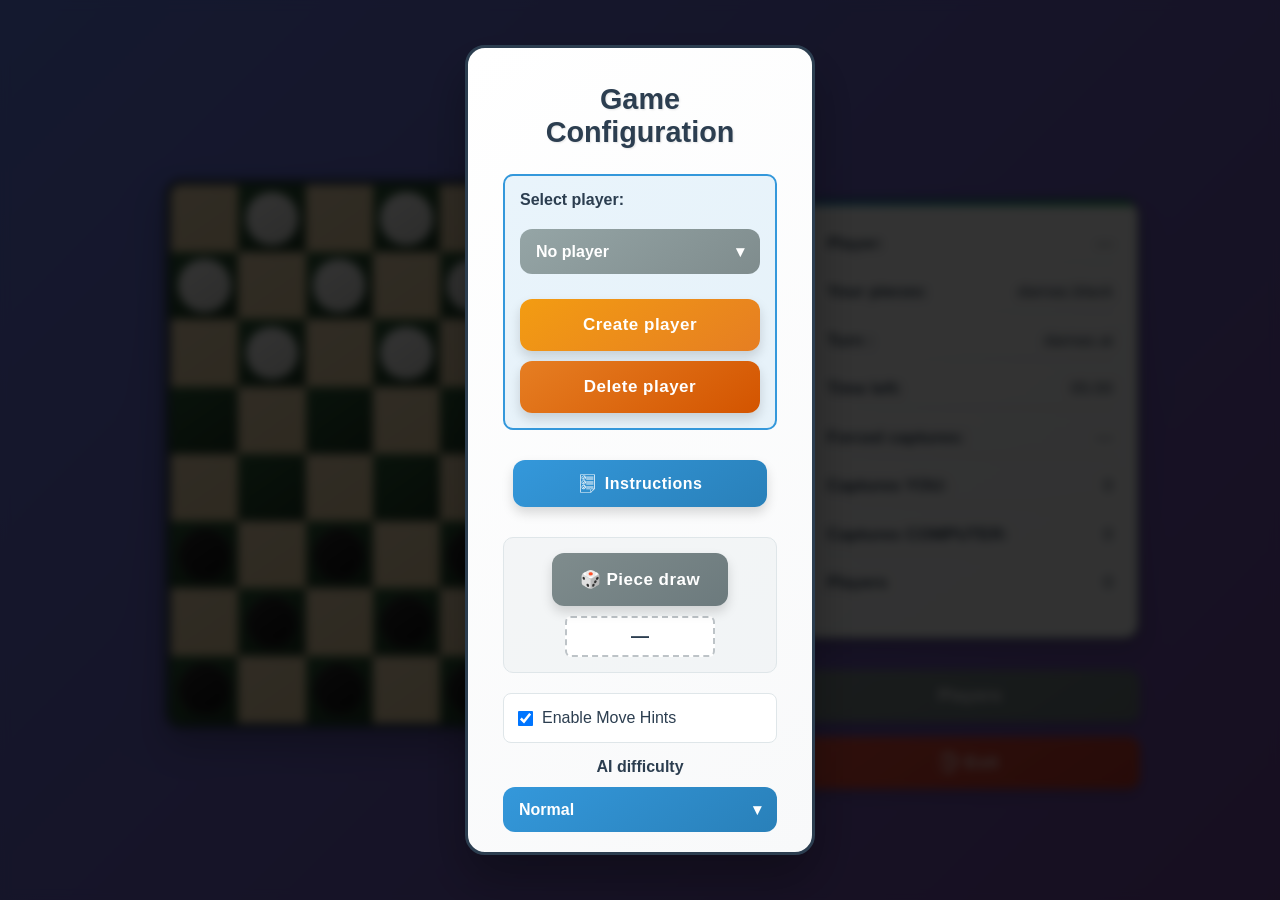
==== juegos/damas/index.html @ 53d363b2 "acabado jugadores en damas" ====
<!doctype html>
<html lang="es">
  <head>
    <meta charset="utf-8" />
    <meta
      name="viewport"
      content="width=device-width, initial-scale=1.0, user-scalable=no"
    />
    <meta
      http-equiv="Content-Security-Policy"
      content="
        default-src 'self';
        script-src 'self';
        style-src 'self' 'unsafe-inline';
        img-src 'self' data:;
        media-src 'self';
      "
    />
    <title>Juego de damas</title>
    <link rel="stylesheet" href="../../assets/css/app.css?v=20251111" />
    <link rel="stylesheet" href="damas.css?v=20251111" />

    <script
      src="../../assets/js/i18n.js"
      data-i18n-path="../../assets/i18n/"
    ></script>
  </head>
  <body class="body-damas">
    <h1 class="titulo-damas" data-i18n="damas.title"></h1>

    <!-- Modal configuración inicial -->
    <div id="modal-config-damas" class="modal-fin-damas" style="display: flex">
      <div class="modal-contenido modal-configuracion">
        <h2 data-i18n="damas.config.title"></h2>

        <div class="config-bloque config-jugadores">
          <label for="selector-jugadores" data-i18n="damas.config.selectPlayer"
            >Seleccionar jugador:</label
          >

          <!-- Selector personalizado de jugadores -->
          <div class="custom-select" id="selector-jugadores-container">
            <div
              class="select-selected"
              id="jugador-selected"
              data-i18n="damas.config.noPlayer"
            >
              Sin jugador
            </div>
            <div class="select-items select-hide" id="jugador-options"></div>
          </div>

          <!-- Botones de gestión de jugadores  -->
          <div class="botones-jugadores-vertical">
            <button
              class="boton-damas boton-crear-jugador"
              id="btn-crear-jugador"
              data-i18n="damas.config.createPlayer"
            >
              Crear jugador
            </button>
            <button
              class="boton-damas boton-borrar-jugador"
              id="btn-borrar-jugador"
              data-i18n="damas.config.deletePlayer"
            >
              Borrar jugador
            </button>
          </div>
        </div>
        <!-- Boton instrucciones -->
        <div class="config-bloque config-instrucciones">
          <button
            class="boton-damas boton-instrucciones-modal"
            id="boton-instrucciones-modal"
            data-i18n="damas.instructions"
          >
            Instrucciones
          </button>
        </div>

        <!-- Sorteo -->
        <div class="config-bloque">
          <button
            class="boton-damas"
            id="boton-sortear-colores"
            data-i18n="damas.config.shuffleColors"
          ></button>

          <!-- Espacio reservado para el resultado -->
          <div id="resultado-sorteo" class="resultado-sorteo">—</div>
        </div>

        <!-- Checkbox sugerencias -->
        <div class="config-bloque checkbox-bloque">
          <label>
            <input type="checkbox" id="check-sugerencias" checked />
            <span data-i18n="damas.config.enableHints"></span>
          </label>
        </div>
        <div class="config-item">
          <label for="nivel-ia" data-i18n="damas.config.aiLevel"></label>

          <div class="custom-select" id="nivel-ia-container">
            <div class="select-selected" id="nivel-ia-selected"></div>
            <div class="select-items select-hide" id="nivel-ia-options"></div>

            <select id="nivel-ia" style="display: none">
              <option value="normal" data-i18n="damas.config.aiNormal">
                Normal
              </option>
              <option value="dificil" data-i18n="damas.config.aiHard">
                Difícil
              </option>
            </select>
          </div>
        </div>

        <!-- Botones finales -->
        <div class="botones-modal">
          <button
            id="boton-jugar-config"
            data-i18n="damas.config.play"
          ></button>
          <button
            id="boton-salir-config"
            data-i18n="damas.config.exit"
          ></button>
        </div>
      </div>
    </div>
    <div id="modal-aviso-damas" class="modal-fin-damas" style="display: none">
      <div class="modal-contenido">
        <h3 id="modal-aviso-texto" data-i18n="damas.warning.title"></h3>
        <button
          class="boton-damas"
          id="boton-cerrar-aviso"
          data-i18n="common.accept"
        ></button>
      </div>
    </div>

    <div class="contenedor-juego-damas">
      <div id="juego-damas-contenedor">
        <div id="tablero-damas"></div>
      </div>

      <div class="panel-y-botones">
        <div class="info-panel-damas">
          <div>
            <b data-i18n="damas.jugadores2">Jugador:</b>
            <span id="jugador-actual-info">—</span>
          </div>
          <div>
            <b data-i18n="damas.yourPieces">Les teves peces:</b>
            <span id="color-humano-info">—</span>
          </div>

          <div>
            <b data-i18n="damas.yourSide">Torn:</b>
            <span id="turno-info">—</span>
          </div>
          <div>
            <b data-i18n="damas.timeLeft">Tiempo restante:</b>
            <span id="tiempo-restante-info">05:00</span>
          </div>

          <div>
            <b data-i18n="damas.forcedCaptures">Captures obligatòries:</b>
            <span id="captura-obligatoria-info">—</span>
          </div>

          <div>
            <b data-i18n="damas.yourCaptures">Les teves captures:</b>
            <span id="capturas-humano-info">0</span>
          </div>

          <div>
            <b data-i18n="damas.aiCaptures">Captures MÀQUINA:</b>
            <span id="capturas-ia-info">0</span>
          </div>
          <div>
            <b data-i18n="damas.jugadores">Jugador:</b>
            <span id="">0</span>
          </div>
        </div>

        <div class="contenedor-botones-damas">
          <button
            class="boton-damas"
            id="btn-jugadores"
            data-i18n="damas.jugadores"
          >
            jugadores
          </button>

          <button id="salirDamas" class="boton-damas" data-i18n="damas.exit">
            Reiniciar
          </button>
        </div>
      </div>
    </div>
    <!-- Modal de fin de partida -->
    <div id="modal-fin-damas" class="modal-fin-damas">
      <div class="modal-contenido">
        <div id="icono-resultado" class="icono-resultado"></div>
        <h2 id="mensaje-resultado"></h2>
        <div class="botones-modal">
          <button
            class="boton-damas"
            id="boton-reiniciar-modal"
            data-i18n="common.playAgain"
          >
            Volver a jugar
          </button>

          <button class="boton-damas" id="btn-salir-fin" data-i18n="damas.exit">
            Salir
          </button>
        </div>
      </div>
    </div>

    <!-- Modal de confirmación de salida -->
    <div id="modal-confirm-exit" class="modal-fin-damas" style="display: none">
      <div class="modal-contenido modal-confirmacion">
        <h2 data-i18n="common.confirmExit">¿Seguro que quieres salir?</h2>
        <div class="botones-modal">
          <button
            id="btn-confirm-yes"
            class="boton-damas"
            data-i18n="common.confirmYes"
          >
            Sí
          </button>
          <button
            id="btn-confirm-no"
            class="boton-damas"
            data-i18n="common.confirmNo"
          >
            No
          </button>
        </div>
      </div>
    </div>

    <div
      id="modal-instrucciones-damas"
      class="modal-fin-damas"
      style="display: none"
    >
      <div class="modal-contenido modal-instrucciones">
        <h2 data-i18n="damas.howToPlay">Cómo jugar a las damas</h2>

        <p
          class="texto-instrucciones-damas"
          data-i18n="damas.instructionsText"
        ></p>

        <div class="botones-modal">
          <button
            class="boton-damas"
            id="boton-cerrar-instrucciones"
            data-i18n="damas.exit"
          >
            Salir
          </button>
        </div>
      </div>
    </div>
    <script src="damas.js"></script>
  </body>
</html>
---- assets/css/app.css ----
/* -----Index.html----- */

/* Reset mejorado */
*,
*::before,
*::after {
  box-sizing: border-box;
  margin: 0;
  padding: 0;
}

/* Fuentes */
@font-face {
  font-family: "ChalkRegular";
  src: url("./fonts/Chalk-Regular.ttf") format("truetype");
  font-weight: normal;
  font-style: normal;
  font-display: swap;
}

body,
button,
input,
select,
textarea,
h1,
h2,
p,
a,
label,
summary {
  font-family:
    "ChalkRegular",
    -apple-system,
    BlinkMacSystemFont,
    "Segoe UI",
    Roboto,
    Oxygen,
    Ubuntu,
    Cantarell,
    sans-serif;
  -webkit-font-smoothing: antialiased;
  -moz-osx-font-smoothing: grayscale;
}

/* Ocultar scrollbar visualmente */
body {
  scrollbar-width: none; /* Firefox */
}

body::-webkit-scrollbar {
  display: none; /* Chrome, Safari */
}

/* Variables CSS */
:root {
  --footer-visible-height: 70px;
  --color-primary: #f5f5f0;
  --color-secondary: #2c3e50;
  --color-accent: #3498db;
  --color-hover: #2980b9;
  --color-text: #333333;
  --color-light: #ffffff;
  --color-action: #ffffffa4;
  --color-dark: #1a1a1a;
  --color-success: #27ae60;
  --shadow-sm: 0 2px 8px rgba(0, 0, 0, 0.1);
  --shadow-md: 0 4px 16px rgba(0, 0, 0, 0.15);
  --shadow-lg: 0 8px 30px rgba(0, 0, 0, 0.2);
  --radius-sm: 8px;
  --radius-md: 12px;
  --radius-lg: 16px;
  --radius-xl: 24px;
  --transition-fast: 200ms ease;
  --transition-normal: 300ms ease;
  --transition-slow: 500ms ease;
}

/* Estilo general del menu */
#body-index {
  min-height: 100vh;
  background-image: url("../img/imagenes/fondoIndice.jpg");
  background-size: cover;
  background-position: center;
  background-repeat: no-repeat;
  background-attachment: fixed;
  overflow: hidden;
  display: flex;
  flex-direction: column;
  align-items: center;
  padding: 20px;
  position: relative;
  padding-bottom: 70px;
  -webkit-user-select: none;
  -moz-user-select: none;
  -ms-user-select: none;
  user-select: none;
}

#body-index::before {
  content: "";
  position: fixed;
  top: 0;
  left: 0;
  right: 0;
  bottom: 0;
  background: rgba(255, 255, 255, 0.15);
  backdrop-filter: blur(3px);
  -webkit-backdrop-filter: blur(3px);
  z-index: -1;
  animation: fog-pulse 8s ease-in-out infinite;
}

@keyframes fog-pulse {
  0%,
  100% {
    backdrop-filter: blur(2px);
    -webkit-backdrop-filter: blur(2px);
    background: rgba(255, 255, 255, 0.12);
  }
  50% {
    backdrop-filter: blur(4px);
    -webkit-backdrop-filter: blur(4px);
    background: rgba(255, 255, 255, 0.18);
  }
}

/* Contenedor del título */
#titulo-container {
  background-color: var(--color-primary);
  color: var(--color-text);
  border-radius: var(--radius-xl);
  padding: clamp(20px, 4vw, 30px) clamp(30px, 6vw, 50px);
  margin-top: clamp(20px, 6vh, 20px);
  box-shadow: var(--shadow-lg);
  border: 3px solid var(--color-accent);
  position: relative;
  overflow: hidden;
  max-width: 90%;
}

#titulo-container::after {
  content: "";
  position: absolute;
  top: 0;
  left: 0;
  right: 0;
  height: 4px;
  background: linear-gradient(90deg, var(--color-accent), var(--color-success));
}

#title-index {
  font-size: clamp(2rem, 5vw, 3.5rem);
  margin: 0;
  line-height: 1.2;
  text-align: center;
  background: linear-gradient(
    135deg,
    var(--color-secondary),
    var(--color-accent)
  );
  -webkit-background-clip: text;
  -webkit-text-fill-color: transparent;
  background-clip: text;
  text-shadow: 2px 2px 4px rgba(0, 0, 0, 0.1);
}

/* Lista de juegos */
#lista-enlaces {
  width: min(70%, 600px);
  margin: clamp(30px, 6vh, 50px) auto 0;
  padding: 20px;
  position: relative;
}

#lista-enlaces::before {
  content: "";
  position: absolute;
  top: 0;
  left: 50%;
  transform: translateX(-50%);
  width: 80%;
  height: 2px;
  background: linear-gradient(
    90deg,
    transparent,
    var(--color-accent),
    transparent
  );
}

#lista-enlaces ul {
  list-style-type: none;
  padding: 0;
  margin: 0;
}

#lista-enlaces li {
  margin: clamp(15px, 3vh, 25px) 0;
  animation: fadeInUp var(--transition-normal);
  animation-fill-mode: both;
}

#lista-enlaces li:nth-child(1) {
  animation-delay: 100ms;
}
#lista-enlaces li:nth-child(2) {
  animation-delay: 200ms;
}
#lista-enlaces li:nth-child(3) {
  animation-delay: 300ms;
}
#lista-enlaces li:nth-child(4) {
  animation-delay: 400ms;
}
#lista-enlaces li:nth-child(5) {
  animation-delay: 500ms;
}

#lista-enlaces a {
  display: flex;

  min-height: clamp(60px, 9vh, 80px);
  align-items: center;
  gap: 16px;
  background: linear-gradient(135deg, var(--color-primary), #e8e8e0);
  color: var(--color-text);
  text-decoration: none;
  font-size: clamp(1.25rem, 3.5vw, 2rem);
  padding: clamp(12px, 2.5vh, 18px) clamp(20px, 4vw, 30px);
  border-radius: var(--radius-lg);
  transition: all var(--transition-normal);
  box-shadow: var(--shadow-md);
  border: 2px solid transparent;
  position: relative;
  overflow: hidden;
  z-index: 1;
  -webkit-tap-highlight-color: transparent;
  -webkit-touch-callout: none;
}

.menu-icon {
  display: flex;
  align-items: center;
  justify-content: center;

  width: 1.6em;
  height: 1.6em;
  flex-shrink: 0;

  background: rgba(52, 152, 219, 0.15);
  border-radius: 50%;
}

.menu-icon img {
  width: 70%;
  height: 70%;
  object-fit: contain;
}

/* Hover suave para acompañar al enlace */
#lista-enlaces a:hover .menu-icon {
  background: rgba(52, 152, 219, 0.25);
  transform: scale(1.1);
  transition: all 0.3s ease;
}

#lista-enlaces a::before {
  content: "";
  position: absolute;
  top: 0;
  left: -100%;
  width: 80%;
  height: 100%;
  background: linear-gradient(
    90deg,
    transparent,
    rgba(255, 255, 255, 0.2),
    transparent
  );
  transition: left var(--transition-slow);
  z-index: -1;
}

#lista-enlaces a:hover,
#lista-enlaces a:focus {
  background: linear-gradient(135deg, var(--color-light), var(--color-action));
  color: var(--color-text);
  transform: translateY(-4px) scale(1.02);
  box-shadow: var(--shadow-lg);
  border-color: var(--color-text);
}

#lista-enlaces a:hover::before {
  left: 100%;
}

#lista-enlaces a:active {
  transform: translateY(-2px) scale(1.01);
  transition: transform var(--transition-fast);
}

/* =========================
   BOTÓN SETTINGS
========================= */
#settings-container {
  position: fixed;
  top: clamp(15px, 3vh, 25px);
  right: clamp(15px, 3vw, 25px);
  z-index: 1000;
}

#settings-btn {
  width: clamp(44px, 6vw, 56px);
  height: clamp(44px, 6vw, 56px);
  border-radius: 50%;
  font-size: clamp(18px, 3vw, 24px);
  border: 2px solid var(--color-primary);
  cursor: pointer;
  background: var(--color-secondary);
  color: var(--color-primary);
  box-shadow: var(--shadow-md);
  transition: all var(--transition-normal);
  display: flex;
  align-items: center;
  justify-content: center;
  padding: 0;
}

#settings-btn:focus {
  background: var(--color-light);
  transform: rotate(90deg) scale(1.1);
  box-shadow: var(--shadow-lg);
  border-color: var(--color-text);
}

#settings-menu {
  display: none;
  position: absolute;
  top: calc(100% + 10px);
  right: 0;
  background: var(--color-light);
  border-radius: var(--radius-md);
  padding: 12px;
  min-width: 160px;
  box-shadow: var(--shadow-lg);
  border: 2px solid var(--color-primary);
  animation: fadeInDown var(--transition-fast);
}

#settings-menu button {
  display: flex;
  align-items: center;
  gap: 10px;
  width: 100%;
  margin: 6px 0;
  padding: 12px 16px;
  font-size: 15px;
  border-radius: var(--radius-sm);
  border: 1px solid #eee;
  cursor: pointer;

  color: var(--color-text);
  transition: all var(--transition-fast);
  outline: none;
  -webkit-tap-highlight-color: transparent;
  -webkit-focus-ring-color: transparent;
}

#settings-menu button:focus {
  background: var(--color-primary);
  box-shadow: none;
}

#settings-menu button:focus-visible {
  background: var(--color-light);
  box-shadow: var(--shadow-lg);
  border-color: var(--color-text);
}

/* =========================
   MODALES SETTINGS
========================= */
.modal-settings {
  display: none;
  position: fixed;
  inset: 0;
  background: rgba(0, 0, 0, 0.7);
  backdrop-filter: blur(4px);
  z-index: 2000;
  justify-content: center;
  align-items: center;
  padding: 20px;
  animation: fadeIn var(--transition-normal);
}

body.modal-open {
  overflow: hidden;
  touch-action: none;
}

.modal-box {
  background: var(--color-light);
  padding: clamp(20px, 4vw, 30px);
  border-radius: var(--radius-xl);
  max-width: 500px;
  width: 100%;
  box-shadow: var(--shadow-lg);
  border: 3px solid var(--color-accent);
  position: relative;
  animation: slideUp var(--transition-normal);
  max-height: 85vh;
  overflow-y: auto;
  overscroll-behavior: contain;
  -webkit-overflow-scrolling: touch;
  padding-right: 6px;
  scrollbar-gutter: stable;
}

.modal-box::-webkit-scrollbar {
  width: 10px;
}

.modal-box::-webkit-scrollbar-track {
  background: transparent;
  margin: 10px 0;
}

.modal-box::-webkit-scrollbar-thumb {
  background-color: rgba(52, 152, 219, 0.45);
  border-radius: 999px;
  border: 2px solid transparent;
  background-clip: content-box;
}

.modal-box::-webkit-scrollbar-thumb:hover {
  background-color: rgba(52, 152, 219, 0.65);
}

.modal-box h2 {
  color: var(--color-secondary);
  margin-bottom: 20px;
  font-size: clamp(1.5rem, 4vw, 2rem);
  text-align: center;
}

.modal-box p {
  color: var(--color-text);
  line-height: 1.6;
  margin-bottom: 25px;
  text-align: center;
  font-size: clamp(1rem, 3vw, 1.1rem);
}

.language-list {
  display: flex;
  flex-direction: column;
  gap: 12px;
  margin: 25px 0;
}

.language-list button {
  display: flex;
  align-items: center;
  justify-content: center;
  gap: 12px;
  width: 100%;
  height: 45px;
  padding: 16px;
  font-size: clamp(1rem, 3vw, 1.1rem);
  border-radius: var(--radius-md);
  border: 2px solid #e0e0e0;

  color: var(--color-text);
  cursor: pointer;
  transition: all var(--transition-normal);
  outline: none;
  -webkit-tap-highlight-color: transparent;
  -webkit-focus-ring-color: transparent;
}

.language-list button:focus {
  background: var(--color-primary);
  color: var(--color-text);
  border-color: var(--color-text);
  outline: none;
  transform: none;
  box-shadow: none;
}

.language-list button:focus-visible {
  background: linear-gradient(135deg, var(--color-light), var(--color-action));
  box-shadow: var(--shadow-lg);
  border-color: var(--color-text);
}

/* =========================
   FOOTER EXPANDIBLE SIMPLIFICADO
========================= */

footer {
  position: fixed;
  bottom: 0;
  left: 0;
  width: 100%;
  height: 70px; /* Solo el copyright visible inicialmente */
  z-index: 1000;
  background: linear-gradient(135deg, var(--color-secondary), #1c2833);
  color: var(--color-light);
  overflow: hidden;
  transition:
    height 1s ease,
    transform 1s ease,
    opacity 1s ease;
}

/* Contenedor interno */
.footer-content {
  width: 100%;
}

/* Parte superior (copyright - siempre visible) */
.footer-top {
  height: 70px;
  display: flex;
  align-items: center;
  justify-content: center;
  padding: 0 20px;
}

.footer-top p {
  margin: 0;
  font-size: clamp(0.9rem, 2vw, 1.1rem);
  text-align: center;
}

/* Parte inferior (contenido extra - oculta inicialmente) */
.footer-bottom {
  padding: 25px 20px 20px;
  opacity: 0;
  transform: translateY(-20px);
  transition:
    opacity 0.4s ease,
    transform 0.4s ease;
}

/* Cuando el footer está expandido (por scroll o hover) */
footer.expanded {
  height: auto; /* Se adapta al contenido completo */
  min-height: 70px;
}

.footer-bottom {
  opacity: 0;
  transform: translateY(-50px);
  transition:
    opacity 1s ease,
    transform 1s ease;
}

footer.expanded .footer-bottom {
  opacity: 1;
  transform: translateY(0);
}

/* Decoraciones del footer */
footer::before {
  content: "";
  position: absolute;
  top: 0;
  left: 0;
  right: 0;
  height: 3px;
  background: linear-gradient(
    90deg,
    transparent,
    var(--color-accent),
    var(--color-success),
    transparent
  );
  opacity: 0.7;
}

/* Links del footer */
footer a {
  color: var(--color-accent);
  text-decoration: none;
  transition: all var(--transition-normal);
  font-weight: 500;
  padding: 4px 8px;
  border-radius: var(--radius-sm);
  -webkit-tap-highlight-color: transparent;
  -webkit-touch-callout: none;
}

footer a:hover {
  color: var(--color-light);
  background-color: rgba(52, 152, 219, 0.15);
  text-decoration: none;
  transform: translateY(-1px);
}

/* Estados activos para móvil */
footer a:active,
footer a:focus {
  background-color: rgba(52, 152, 219, 0.1);
  color: var(--color-accent);
  outline: none;
  -webkit-tap-highlight-color: transparent;
}

/* Para Android específicamente */
footer a:hover:active {
  background-color: rgba(52, 152, 219, 0.1);
  transform: none;
}

/* Links en fila */
.footer-links {
  display: flex;
  justify-content: center;
  align-items: center;
  gap: 15px;
  margin: 0 0 20px 0;
  flex-wrap: wrap;
}

.footer-links span {
  color: rgba(255, 255, 255, 0.5);
  font-size: 0.9em;
}

.footer-version {
  font-size: 0.8em;
  color: rgba(255, 255, 255, 0.7);
  font-style: italic;
  letter-spacing: 0.5px;
  margin: 10px 0 0 0;
  text-align: center;
}

/* Contenedor de símbolos educativos */
.educational-symbols {
  display: flex;
  justify-content: center;
  align-items: center;
  gap: 20px;
  margin: 0 0 25px 0;
}

/* Símbolos matemáticos */
.math-symbol {
  font-size: 1.8em;
  font-weight: bold;
  color: var(--color-accent);
  animation: float-symbol 4s ease-in-out infinite;
  text-shadow: 0 0 10px rgba(52, 152, 219, 0.3);
  width: 30px;
  height: 30px;
  display: flex;
  align-items: center;
  justify-content: center;
  background: rgba(255, 255, 255, 0.1);
  border-radius: 50%;
}

.math-symbol:nth-child(1) {
  animation-delay: 0s;
}
.math-symbol:nth-child(2) {
  animation-delay: 0.5s;
}
.math-symbol:nth-child(3) {
  animation-delay: 1s;
}
.math-symbol:nth-child(4) {
  animation-delay: 1.5s;
}

/* Letras */
.letter-symbol {
  font-size: 1.8em;
  font-weight: bold;
  color: var(--color-success);
  animation: bounce-letter 3s ease-in-out infinite;
  text-shadow: 0 0 10px rgba(39, 174, 96, 0.3);
  width: 30px;
  height: 30px;
  display: flex;
  align-items: center;
  justify-content: center;
  background: rgba(255, 255, 255, 0.1);
  border-radius: 50%;
}

.letter-symbol:nth-child(1) {
  animation-delay: 0.2s;
}
.letter-symbol:nth-child(2) {
  animation-delay: 0.7s;
}
.letter-symbol:nth-child(3) {
  animation-delay: 1.2s;
}

.close-btn {
  background: var(--color-secondary);
  color: var(--color-light);
  border: none;
  padding: 12px 32px;
  font-size: clamp(1rem, 3vw, 1.1rem);
  border-radius: var(--radius-md);
  cursor: pointer;
  transition: all var(--transition-normal);
  margin-top: 20px;
  width: 100%;
  min-height: 45px;
}

.close-btn:hover {
  background: var(--color-accent);
  transform: translateY(-2px);
  box-shadow: var(--shadow-md);
}

/* Animaciones */
@keyframes float-symbol {
  0%,
  100% {
    transform: translateY(0) rotate(0deg);
    opacity: 0.8;
  }
  25% {
    transform: translateY(-5px) rotate(5deg);
    opacity: 1;
  }
  50% {
    transform: translateY(2px) rotate(-5deg);
    opacity: 0.9;
  }
  75% {
    transform: translateY(-3px) rotate(3deg);
    opacity: 1;
  }
}

@keyframes bounce-letter {
  0%,
  100% {
    transform: scale(1);
    opacity: 0.8;
  }
  50% {
    transform: scale(1.15);
    opacity: 1;
  }
}

/* Efecto hover en símbolos */
.math-symbol:hover,
.letter-symbol:hover {
  animation-play-state: paused;
  transform: scale(1.3);
  box-shadow: 0 0 15px currentColor;
  transition: all 0.3s ease;
}

/* =========================
   TOAST IDIOMA SELECCIONADO
========================= */
.language-toast {
  position: fixed;
  top: 50%;
  left: 50%;
  transform: translate(-50%, -50%) scale(0.95);
  background: var(--color-secondary);
  color: var(--color-light);
  padding: 18px 32px;
  border-radius: var(--radius-xl);
  box-shadow: var(--shadow-lg);
  font-size: 1rem;
  opacity: 0;
  pointer-events: none;
  transition: all 0.35s ease;
  z-index: 3000;
  text-align: center;
  width: 30%;
}

.language-toast.show {
  opacity: 1;
  transform: translate(-50%, -50%) scale(1);
}

/* Permitir seleccionar texto solo en este modal */
#modal-privacy p,
#modal-privacy h2 {
  -webkit-user-select: text;
  user-select: text;
}

/* =========================
   HISTORIAL 
========================= */

.history-list {
  display: flex;
  flex-direction: column;
  gap: 20px;
  margin-bottom: 25px;
}

.history-card {
  background: linear-gradient(135deg, var(--color-primary), #e8e8e0);
  border-radius: var(--radius-lg);
  padding: 18px;
  box-shadow: var(--shadow-md);
  border: 2px solid var(--color-accent);
}

.history-header {
  display: flex;
  align-items: center;
  gap: 10px;
  font-size: 1.2rem;
  color: var(--color-secondary);
  margin-bottom: 15px;
}

/* =========================
   HISTORIAL - ICONOS JUEGOS
========================= */

.history-icon {
  display: flex;
  align-items: center;
  justify-content: center;

  width: 1.8em;
  height: 1.8em;
  border-radius: 50%;

  background: rgba(52, 152, 219, 0.15);
  flex-shrink: 0;
}

.history-icon img {
  width: 70%;
  height: 70%;
  object-fit: contain;
  display: block;
}

/* Botones internos */
.history-warning {
  background-color: #ffb74d;
  color: #4e342e;
}

.history-danger {
  background-color: #e57373;
  color: #fff;
}

.history-subactions {
  display: flex;
  flex-direction: column;
  gap: 10px;
  margin-bottom: 15px;
}

/* Zona peligrosa global */
.history-global-danger {
  margin-top: 30px;
  padding-top: 20px;
  border-top: 3px dashed rgba(0, 0, 0, 0.15);
}

.history-danger-big {
  font-size: 1.1rem;
  font-weight: bold;
  padding: 16px;
  background: linear-gradient(135deg, #c62828, #b71c1c);
}

.close-btn-historial {
  border: none;
  padding: 12px 32px;
  font-size: clamp(1rem, 3vw, 1.1rem);
  border-radius: var(--radius-md);
  cursor: pointer;
  transition: all var(--transition-normal);
  margin-top: 20px;
  width: 100%;
  min-height: 45px;
}

.close-btn-historial:hover {
  transform: translateY(-2px);
  box-shadow: var(--shadow-md);
}

/* =========================
   MODAL CONFIRMACION BORRADO
========================= */

.modal-confirm {
  max-width: 420px;
  text-align: center;
}

.modal-confirm p {
  margin: 1em 0 1.5em;
  line-height: 1.4;
}

.confirm-actions {
  display: flex;
  gap: 12px;
  justify-content: center;
}

.confirm-actions button {
  min-width: 120px;
}

/* Estilo especial para el modal de términos 
#modal-terms.modal-settings .modal-box {
  border-top: 6px solid #48bb78;
  border-bottom: 6px solid #48bb78;
}

#modal-terms.modal-settings h2 {
  color: #2d3748;
}

#modal-terms.modal-settings h3 {
  color: #4a5568;
  font-size: 18px;
  margin: 15px 0 5px 0;
}

#modal-terms.modal-settings p {
  color: #2d3748;
}

#modal-terms.modal-settings .close-btn {
  background: linear-gradient(135deg, #48bb78, #38a169);
}*/

/* =========================
   Mejoras para toques (mobile/tablet)
========================= */
@media (hover: none) and (pointer: coarse) {
  .close-btn:active {
    background: var(--color-accent);
    transform: scale(0.98);
  }

  .math-symbol:active,
  .letter-symbol:active {
    transform: scale(1.3);
    box-shadow: 0 0 20px currentColor;
  }

  footer a:hover {
    background-color: transparent;
    color: var(--color-accent);
    transform: none;
  }

  footer a:active {
    background-color: rgba(52, 152, 219, 0.15);
    color: var(--color-light);
    transition: background-color 0.1s ease;
  }
}

/* Media Queries optimizadas */

@media (max-width: 1280px) {
  .language-toast {
    font-size: 1rem;

    width: 40%;
  }
}

@media (max-width: 768px) {
  #body-index {
    padding: 15px;
    padding-bottom: 60px;
  }

  #titulo-container {
    padding: 25px 20px;
    margin-top: 50px;
    margin-left: 15px;
    margin-right: 15px;
  }

  #lista-enlaces {
    margin-top: 25px;
    padding: 15px;
  }

  #lista-enlaces a {
    padding: 14px 20px;
  }

  .modal-box {
    padding: 20px;
  }

  /* Footer mobile */
  footer {
    height: 60px;
  }

  .footer-top {
    height: 60px;
  }

  .footer-bottom {
    padding: 20px 15px 15px;
  }

  .footer-links {
    flex-direction: column;
    gap: 10px;
    margin-bottom: 15px;
  }

  .educational-symbols {
    gap: 15px;
    margin-bottom: 20px;
  }

  .math-symbol,
  .letter-symbol {
    font-size: 1.5em;
    width: 26px;
    height: 26px;
  }

  .footer-links span {
    display: none;
  }

  .language-toast {
    font-size: 1rem;

    width: 50%;
  }
}

@media (max-width: 480px) {
  #body-index {
    padding: 10px;
    padding-bottom: 55px;
  }

  #settings-container {
    top: 7px;
    right: 7px;
  }

  #titulo-container {
    padding: 20px 15px;
    margin-top: 45px;
    border-radius: var(--radius-lg);
  }

  #lista-enlaces {
    margin-top: 10px;
    width: 90%;
    padding: 10px;
  }

  #settings-btn {
    width: 42px;
    height: 42px;
    font-size: 18px;
  }

  #settings-menu {
    min-width: 140px;
  }

  /* Footer mobile pequeño */
  footer {
    height: 55px;
  }

  .footer-top {
    height: 55px;
    padding: 0 10px;
  }

  .footer-top p {
    font-size: 0.85rem;
  }

  .footer-bottom {
    padding: 15px 10px 10px;
  }

  .educational-symbols {
    gap: 10px;
    margin-bottom: 15px;
  }

  .math-symbol,
  .letter-symbol {
    font-size: 1.2em;
    width: 22px;
    height: 22px;
  }
  .language-toast {
    font-size: 1rem;

    width: 70%;
  }
}

@media (max-width: 360px) {
  #titulo-container {
    padding: 15px 12px;
    margin-top: 40px;
  }

  #title-index {
    font-size: 1.5rem;
  }

  #settings-btn {
    width: 38px;
    height: 38px;
    font-size: 16px;
  }

  footer {
    height: 50px;
  }

  .footer-top {
    height: 50px;
  }

  .footer-top p {
    font-size: 0.8rem;
  }

  .language-toast {
    font-size: 0.9rem;

    width: 80%;
  }
}

/* Garantizar que el botón no tape contenido importante */
@media (max-height: 600px) and (orientation: landscape) {
  #settings-container {
    top: 10px;
    right: 10px;
  }

  #titulo-container {
    margin-top: 40px; /* Espacio adicional en landscape */
  }
}
---- juegos/damas/damas.css ----
/*************************
*****DAMAS***************
*******************/

:root {
  --escala-ui: 1;
  --color-primario: #2c3e50;
  --color-secundario: #3498db;
  --color-fondo: #ecf0f1;
  --color-boton: #7f8c8d;
  --color-boton-hover: #95a5a6;
  --color-exito: #27ae60;
  --color-error: #e74c3c;
  --color-aviso: #f39c12;
}

.texto-instrucciones-damas {
  white-space: pre-line;
}

.modal-contenido,
.info-panel-damas,
.boton-damas,
.titulo-damas,
.config-bloque,
.resultado-sorteo {
  user-select: none;
  -webkit-user-select: none; /* Safari */
  -moz-user-select: none; /* Firefox */
  -ms-user-select: none; /* Internet Explorer/Edge */
}

.texto-instrucciones-damas {
  user-select: text;
  -webkit-user-select: text;
}

/* -------------------- RESET Y BASE -------------------- */
* {
  margin: 0;
  padding: 0;
  box-sizing: border-box;
}

/* ---------------- CONFIGURACIÓN INICIAL ---------------- */

.modal-configuracion {
  max-width: 420px;
  width: 90%;
  margin: auto;
  max-height: 90vh;
  overflow-y: auto;
  -webkit-overflow-scrolling: touch;
  background: linear-gradient(135deg, #ffffff 0%, #f8f9fa 100%);
  border: 2px solid var(--color-primario);
  border-radius: 20px;
}

#modal-config-damas {
  display: flex;
  align-items: flex-start;
  padding: 20px 0;
  overflow-y: auto;
  -webkit-overflow-scrolling: touch;
}

.modal-configuracion h2 {
  color: var(--color-primario);
  margin-bottom: 25px;
  font-size: 1.8rem;
  text-shadow: 1px 1px 2px rgba(0, 0, 0, 0.1);
}

.config-bloque {
  margin: 20px 0;
  text-align: center;
  padding: 15px;
  background: rgba(236, 240, 241, 0.5);
  border-radius: 10px;
  border: 1px solid #dfe6e9;
}

.resultado-sorteo {
  margin-top: 10px;
  min-height: 28px;
  font-size: 18px;
  font-weight: bold;
  color: var(--color-primario);
  padding: 8px;
  background: white;
  border-radius: 6px;
  border: 2px dashed #bdc3c7;
  min-width: 150px;
  display: inline-block;
}

.checkbox-bloque {
  text-align: left;
  font-size: 16px;
  padding: 15px;
  background: white;
  border-radius: 8px;
  border: 1px solid #dfe6e9;
  margin: 15px 0;
}

.checkbox-bloque input {
  margin-right: 10px;
  transform: scale(1.2);
}

.checkbox-bloque label {
  display: flex;
  align-items: center;
  cursor: pointer;
  color: var(--color-primario);
  font-weight: 500;
  font-size: 16px;
}

/* Estilos para botones de configuración */
#boton-jugar-config,
#boton-salir-config {
  flex: 1;
  min-width: 0;
  font-size: 17px;
  padding: 16px 20px;
  height: 50px;
  margin: 0;
  background: linear-gradient(145deg, var(--color-boton), #6c7a7d);
  color: white;
  border: none;
  border-radius: 12px;
  cursor: pointer;
  transition: all 0.3s ease;
  font-weight: 600;
  letter-spacing: 0.5px;
  box-shadow: 0 6px 12px rgba(0, 0, 0, 0.15);
  position: relative;
  overflow: hidden;
  display: flex;
  align-items: center;
  justify-content: center;
  text-align: center;
}

.modal-configuracion .botones-modal {
  display: flex;
  justify-content: space-between;
  gap: 15px;
  margin-top: 30px;
  width: 100%;
}

.botones-modal .boton-damas {
  font-size: 18px;

  flex: 1;
  min-width: 140px;
}
/* Color específico para cada botón */
#boton-jugar-config {
  background: linear-gradient(145deg, var(--color-exito), #219653);
}

#boton-jugar-config:hover {
  background: linear-gradient(145deg, #2ecc71, #27ae60);
  transform: translateY(-3px);
  box-shadow: 0 10px 20px rgba(0, 0, 0, 0.2);
}

#boton-salir-config {
  background: linear-gradient(145deg, var(--color-error), #c0392b);
}

#boton-salir-config:hover {
  background: linear-gradient(145deg, #e74c3c, #a93226);
  transform: translateY(-3px);
  box-shadow: 0 10px 20px rgba(0, 0, 0, 0.2);
}

/* Eliminar reglas anteriores que causaban problemas */
.botones-modal {
  display: flex;
  gap: 15px;
  justify-content: space-between;
  flex-wrap: wrap;
  margin-top: 20px;
}

#btn-confirm-yes,
#btn-confirm-no {
  height: 50px;
  min-height: 50px;
  display: flex;
  align-items: center;
  justify-content: center;
  padding: 0 20px;
  margin: 0;
  text-align: center;
  line-height: normal;
}

/* Titulo */

.titulo-damas {
  width: 100%;
  text-align: center;
  font-weight: 800;
  color: #ffffff;
  margin: 10px 0 10px 0;

  /* Tamaño fluido según pantalla */
  font-size: clamp(22px, 4vw, 42px);

  letter-spacing: 1px;
  text-shadow:
    0 3px 8px rgba(0, 0, 0, 0.35),
    0 0 20px rgba(255, 255, 255, 0.15);

  user-select: none;
}

/* -------------------- TABLERO Y CELDAS -------------------- */
#juego-damas-contenedor #tablero-damas > .celda-damas.oscura-damas {
  background: linear-gradient(145deg, #2f5f3a, #1e3a24);
}

#juego-damas-contenedor #tablero-damas > .celda-damas.clara-damas {
  background: linear-gradient(145deg, #f0d9b5, #e6cfa0);
}

.celda-damas {
  position: relative;
  display: flex;
  align-items: center;
  justify-content: center;
  overflow: visible;
  transition: all 0.2s ease;
  aspect-ratio: 1/1;
}

.celda-damas.oscura-damas:hover {
  filter: brightness(1.1);
}

/* -------------------- PIEZAS -------------------- */
#tablero-damas .celda-damas.oscura-damas > div.dot-pieza.pieza-humano,
#tablero-damas .celda-damas.oscura-damas > div.dot-pieza.pieza-ia {
  border-radius: 50%;
  width: 78%;
  height: 78%;
  display: flex;
  align-items: center;
  justify-content: center;
  box-shadow: 0 4px 8px rgba(0, 0, 0, 0.2);
  transition: all 0.3s ease;
}

#tablero-damas .dot-pieza {
  position: relative;
  z-index: 10;
  transition: transform 1s ease;
}

/* Pieza humana (blanco roto) */
#tablero-damas .celda-damas.oscura-damas > .dot-pieza.pieza-humano {
  background: linear-gradient(145deg, #ffffff, #dcdcd6);
  border: 2px solid rgba(255, 255, 255, 0.8);
}

/* Pieza IA (negro / gris muy oscuro) */
#tablero-damas .celda-damas.oscura-damas > .dot-pieza.pieza-ia {
  background: linear-gradient(145deg, #2b2b2b, #0f0f0f);
  border: 2px solid rgba(255, 255, 255, 0.1);
}

/* Rey humano o IA */
#tablero-damas div.dot-pieza.rey-damas:is(.pieza-humano, .pieza-ia) {
  box-shadow: 0 0 25px 6px rgba(255, 215, 0, 0.7);
  animation: brilloRey 2s ease-in-out infinite alternate;
}

@keyframes brilloRey {
  0% {
    box-shadow: 0 0 15px 4px rgba(255, 215, 0, 0.6);
  }
  100% {
    box-shadow: 0 0 25px 8px rgba(255, 215, 0, 0.9);
  }
}

/* Rey estático - sin animaciones infinitas */
.dot-pieza.rey-damas {
  box-shadow:
    0 0 18px 6px rgba(255, 215, 0, 0.7),
    inset 0 0 12px rgba(255, 255, 255, 0.7);
  position: relative;
}

/* Simbolo de corona */
.corona-simbolo {
  position: absolute;
  top: 50%;
  left: 50%;
  transform: translate(-50%, -50%);
  color: gold;
  font-size: 65%;
  font-weight: bold;
  text-shadow: 0 0 5px rgba(0, 0, 0, 0.9);
  pointer-events: none;
  z-index: 5;
}

/* -------------------- MOVIMIENTOS SUGERIDOS -------------------- */
#tablero-damas .celda-damas.oscura-damas > .sugerencia-movimiento {
  position: absolute;
  width: 30%;
  height: 30%;
  background: rgba(52, 152, 219, 0.8);
  border-radius: 50%;
  cursor: pointer;
  border: 2px solid white;
  box-shadow: 0 0 8px rgba(52, 152, 219, 0.5);
  animation: pulsoMovimiento 1.5s ease-in-out infinite;
  z-index: 5;
}

@keyframes pulsoMovimiento {
  0%,
  100% {
    transform: scale(1);
    opacity: 0.8;
  }
  50% {
    transform: scale(1.1);
    opacity: 1;
  }
}

#tablero-damas .celda-damas.oscura-damas > .sugerencia-movimiento.captura {
  background: rgba(231, 76, 60, 0.8);
  border: 2px solid #c0392b;
  box-shadow: 0 0 10px rgba(231, 76, 60, 0.6);
  animation: pulsoCaptura 1s ease-in-out infinite;
}

@keyframes pulsoCaptura {
  0%,
  100% {
    transform: scale(1);
    opacity: 0.9;
  }
  50% {
    transform: scale(1.15);
    opacity: 1;
  }
}

/* -------------------- CONTENEDORES PRINCIPALES -------------------- */
.body-damas {
  background: linear-gradient(135deg, #667eea 0%, #764ba2 100%);
  display: flex;
  flex-direction: column;
  justify-content: center;
  align-items: flex-start;
  min-height: 100vh;
  width: 100%;
  padding: 20px;
  overflow-x: hidden;
}

.contenedor-juego-damas {
  display: flex;
  flex-direction: row;
  justify-content: center;
  align-items: flex-start;
  gap: 40px;
  width: 100%;
  max-width: 1200px;
  margin: 0 auto;
  padding: 0;
}

/* Contenedor izquierdo (tablero) */
#juego-damas-contenedor {
  display: flex;
  flex-direction: column;
  align-items: center;
  justify-content: flex-start;
  width: 100%;
  max-width: 600px;
}

#tablero-damas {
  width: 100%;
  max-width: 520px;
  aspect-ratio: 1/1;
  display: grid;
  grid-template-columns: repeat(8, 1fr);
  border-radius: 16px;
  overflow: hidden;
  box-shadow: 0 15px 35px rgba(0, 0, 0, 0.25);
  border: 6px solid var(--color-primario);
  position: relative;
  min-height: auto;
  max-height: none;
  background: #fff;
}

#tablero-damas::before {
  content: "";
  position: absolute;
  top: -6px;
  left: -6px;
  right: -6px;
  bottom: -6px;
  border-radius: 20px;
  background: linear-gradient(45deg, #2c3e50, #34495e);
  z-index: -1;
}

/* Contenedor derecho (panel y botones) */
.panel-y-botones {
  display: flex;
  flex-direction: column;
  gap: 30px;
  width: 100%;
  max-width: 320px;
  min-width: 280px;
  margin-top: 0;
}

.info-panel-damas {
  background: linear-gradient(145deg, #ffffff, #f8f9fa);
  padding: 25px;
  border-radius: 16px;
  box-shadow: 0 10px 25px rgba(0, 0, 0, 0.15);
  width: 100%;
  font-size: calc(17px * var(--escala-ui));
  margin: 0;
  border: 2px solid var(--color-primario);
  position: relative;
  overflow: hidden;
  min-height: 280px; /* Altura fija */
  display: flex;
  flex-direction: column;
  justify-content: space-between;
}

.info-panel-damas::before {
  content: "";
  position: absolute;
  top: 0;
  left: 0;
  right: 0;
  height: 5px;
  background: linear-gradient(
    90deg,
    var(--color-secundario),
    var(--color-exito)
  );
}

.info-panel-damas div {
  margin-bottom: 12px;
  line-height: 1.5;
  padding: 5px 0;
  border-bottom: 1px solid rgba(0, 0, 0, 0.05);
  min-height: 24px; /* Altura mínima para cada línea */
  display: flex;
  align-items: center;
}

.info-panel-damas div:last-child {
  border-bottom: none;
}

.info-panel-damas b {
  color: var(--color-primario);
  font-weight: 600;
  min-width: 180px; /* Ancho fijo para etiquetas */
  display: inline-block;
}

.info-panel-damas span {
  color: #2c3e50;
  font-weight: 500;

  flex: 1;
  text-align: right;
  min-width: 60px; /* Ancho mínimo para valores */
}

#mensaje-estado-damas {
  background: rgba(52, 152, 219, 0.1);
  padding: 10px;
  border-radius: 8px;
  margin-top: auto !important; /* Empuja hacia abajo */
  text-align: center;
  font-weight: 600;
  color: var(--color-secundario);
  border-left: 4px solid var(--color-secundario);
  min-height: auto;
  display: block;
}

#ganador-info {
  color: var(--color-exito);
  font-weight: 700;
  font-size: 1.2em;
  text-shadow: 1px 1px 2px rgba(0, 0, 0, 0.1);
  flex: 1;
  text-align: center;
  min-height: auto;
  justify-content: center;
}

/* Contenedor de botones */
.contenedor-botones-damas {
  display: flex;
  flex-direction: column;
  gap: 15px;
  width: 100%;
}

.contenedor-botones-damas .boton-damas {
  width: 100%;
  text-align: center;
}

/* -------------------- BOTONES -------------------- */
.boton-damas {
  font-size: 17px;
  padding: 16px 28px;
  background: linear-gradient(145deg, var(--color-boton), #6c7a7d);
  color: white;
  border: none;
  border-radius: 12px;
  cursor: pointer;
  transition: all 0.3s ease;
  font-weight: 600;
  letter-spacing: 0.5px;
  box-shadow: 0 6px 12px rgba(0, 0, 0, 0.15);
  position: relative;
  overflow: hidden;
}

.boton-damas::after {
  content: "";
  position: absolute;
  top: 0;
  left: 0;
  width: 100%;
  height: 100%;
  background: linear-gradient(
    90deg,
    transparent,
    rgba(255, 255, 255, 0.2),
    transparent
  );
  transform: translateX(-100%);
}

.boton-damas:hover::after {
  animation: brilloBoton 0.8s ease;
}

@keyframes brilloBoton {
  to {
    transform: translateX(100%);
  }
}

.boton-damas:hover {
  transform: translateY(-3px);
  box-shadow: 0 10px 20px rgba(0, 0, 0, 0.2);
  background: linear-gradient(145deg, var(--color-boton-hover), #7f8c8d);
}

.boton-damas:active {
  transform: translateY(-1px);
  box-shadow: 0 4px 8px rgba(0, 0, 0, 0.15);
}

#boton-reinicio-damas {
  background: linear-gradient(145deg, var(--color-aviso), #e67e22);
}

#boton-reinicio-damas:hover {
  background: linear-gradient(145deg, #f39c12, #d35400);
}

#salirDamas {
  background: linear-gradient(145deg, var(--color-error), #c0392b);
}

#salirDamas:hover {
  background: linear-gradient(145deg, #e74c3c, #a93226);
}

/* -------------------- ANIMACIONES -------------------- */
/* Efecto de captura simple */
.dot-pieza.capturada {
  animation: desaparecerFicha 0.4s ease forwards;
}

@keyframes desaparecerFicha {
  0% {
    transform: scale(1);
    opacity: 1;
  }
  50% {
    transform: scale(1.2);
    opacity: 0.7;
  }
  100% {
    transform: scale(0);
    opacity: 0;
  }
}

/* Animación suave para movimiento */
.ficha-animada {
  will-change: transform;
  z-index: 100 !important;
  pointer-events: none;
}

/* Efecto sutil durante capturas múltiples */
@keyframes pulseCaptura {
  0% {
    transform: scale(1);
  }
  50% {
    transform: scale(1.2);
  }
  100% {
    transform: scale(1);
  }
}

.ficha-animada.capturando {
  animation: pulseCaptura 600ms ease-in-out;
}

/* Efecto para coronación */
.efecto-coronacion {
  background: radial-gradient(
    circle,
    rgba(255, 215, 0, 0.9) 0%,
    rgba(255, 215, 0, 0) 80%
  );
  z-index: 50;
}

@keyframes destelloCoronacion {
  0% {
    transform: scale(0.8);
    opacity: 1;
  }
  100% {
    transform: scale(3);
    opacity: 0;
  }
}

/* -------------------- MODALES -------------------- */
.modal-fin-damas {
  position: fixed;
  top: 0;
  left: 0;
  width: 100%;
  height: 100%;
  background: rgba(0, 0, 0, 0.8);
  backdrop-filter: blur(5px);
  display: none;
  justify-content: center;
  align-items: center;
  z-index: 9999;
  animation: fadeIn 0.3s ease;
}

#modal-crear-jugador,
#modal-borrar-jugador {
  z-index: 10000;
}

@keyframes fadeIn {
  from {
    opacity: 0;
  }
  to {
    opacity: 1;
  }
}

.modal-contenido {
  background: linear-gradient(145deg, #ffffff, #f8f9fa);
  border-radius: 20px;
  padding: 35px;
  text-align: center;
  max-width: 350px;
  width: 90%;
  box-shadow: 0 25px 50px rgba(0, 0, 0, 0.3);
  border: 3px solid var(--color-primario);
  animation: slideUp 0.4s ease;
}

/* Modal confirmación de salida */
.modal-confirmacion h2 {
  font-size: 24px;
  margin-bottom: 25px;
  color: var(--color-primario);
}

.modal-confirmacion .botones-modal .boton-damas:first-child {
  background: linear-gradient(145deg, var(--color-exito), #219653);
}

.modal-confirmacion .botones-modal .boton-damas:last-child {
  background: linear-gradient(145deg, var(--color-error), #c0392b);
}

#btn-salir-fin {
  background: linear-gradient(145deg, var(--color-error), #c0392b);
}

#boton-reiniciar-modal {
  background: linear-gradient(145deg, var(--color-exito), #219653);
}

@keyframes slideUp {
  from {
    transform: translateY(50px);
    opacity: 0;
  }
  to {
    transform: translateY(0);
    opacity: 1;
  }
}

.icono-resultado {
  font-size: 90px;
  margin-bottom: 25px;
  animation: bounceIn 0.8s ease;
}

@keyframes bounceIn {
  0% {
    transform: scale(0.3);
    opacity: 0;
  }
  50% {
    transform: scale(1.1);
    opacity: 1;
  }
  70% {
    transform: scale(0.9);
  }
  100% {
    transform: scale(1);
  }
}

.icono-resultado.ganador {
  color: var(--color-exito);
  text-shadow: 0 0 20px rgba(39, 174, 96, 0.5);
}

.icono-resultado.perdedor {
  color: var(--color-error);
  text-shadow: 0 0 20px rgba(231, 76, 60, 0.5);
}

#mensaje-resultado {
  font-size: 28px;
  margin-bottom: 30px;
  color: var(--color-primario);
  font-weight: 700;
  text-shadow: 1px 1px 3px rgba(0, 0, 0, 0.1);
}

/* Modal instrucciones */
.modal-instrucciones {
  max-width: 450px;
}

.texto-instrucciones-damas {
  text-align: left;
  font-size: 16px;
  line-height: 1.6;
  margin: 25px 0;
  color: #2c3e50;
  padding: 20px;
  background: rgba(236, 240, 241, 0.5);
  border-radius: 12px;
  border-left: 4px solid var(--color-secundario);
}

/* Modal aviso */
#modal-aviso-damas .modal-contenido {
  border-color: var(--color-aviso);
}

#modal-aviso-damas {
  z-index: 10001;
}

#modal-confirm-exit {
  z-index: 10002;
}

#modal-aviso-texto {
  color: var(--color-aviso);
  margin-bottom: 25px;
}

/* ================================
   Configuración – Select Nivel IA (CORREGIDO)
   ================================ */

.config-item {
  display: flex;
  flex-direction: column;
  gap: 6px;
}

.config-item label {
  font-size: 16px;
  font-weight: 600;
  color: var(--color-primario);
  margin-bottom: 5px;
}

.custom-select {
  position: relative;
}

/* Estilo del botón principal (cerrado) */
.select-selected {
  background: linear-gradient(145deg, #3498db, #2980b9);
  color: #fff;
  padding: 12px 16px;
  border-radius: 12px; /* Solo border-radius superior cuando está abierto */
  cursor: pointer;
  user-select: none;
  font-weight: 600;
  font-size: 16px;
  transition: border-radius 0.2s ease;
  height: 45px;
  display: flex;
  align-items: center;
  line-height: 1.2;
}

/* Cuando el selector está abierto, quitamos el border-radius inferior */
.select-selected.select-arrow-active {
  border-bottom-left-radius: 0;
  border-bottom-right-radius: 0;
}

.select-selected::after {
  content: "▾";
  position: absolute;
  right: 16px;
  top: 50%;
  transform: translateY(-50%);
  pointer-events: none;
  color: white;
  font-size: 16px;
  transition: transform 0.2s ease;
}

/* Flecha rotada cuando está abierto */
.select-selected.select-arrow-active::after {
  transform: translateY(-50%) rotate(180deg);
}

/* Contenedor de opciones (desplegable) */
.select-items {
  position: absolute;
  background: #3498db;
  top: 100%;
  left: 0;
  right: 0;
  border-bottom-left-radius: 12px;
  border-bottom-right-radius: 12px;
  border-top-left-radius: 0; /* Sin borde superior para unirlo al botón */
  border-top-right-radius: 0;
  z-index: 99;
  max-height: 200px;
  overflow-y: auto;
  display: block;
  font-size: 16px;
  box-shadow: 0 4px 8px rgba(0, 0, 0, 0.2);
}

/* Cada opción individual */
.select-items div {
  padding: 10px 16px;
  cursor: pointer;
  color: white;
  font-size: 16px;
  transition: background 0.2s ease;
}

/* Hover en opciones */
.select-items div:hover {
  background: #2874a6;
}

/* Primera opción (sin borde superior redondeado) */
.select-items div:first-child {
  border-top-left-radius: 0;
  border-top-right-radius: 0;
}

/* Última opción (con borde inferior redondeado) */
.select-items div:last-child {
  border-bottom-left-radius: 12px;
  border-bottom-right-radius: 12px;
}

/* Clase para ocultar */
.select-hide {
  display: none;
}
/* === ESTILOS PARA BOTONES CON ICONOS EN MODAL CONFIGURACIÓN === */
#boton-jugar-config,
#boton-salir-config,
#salirDamas,
#boton-instrucciones-damas,
#btn-salir-fin {
  position: relative;
  display: inline-flex;
  align-items: center;
  justify-content: center;
  gap: 4px;
}

#boton-jugar-config::before,
#boton-salir-config::before,
#salirDamas::before,
#boton-instrucciones-damas::before,
#btn-salir-fin::before {
  content: "";
  display: inline-block;
  width: 1.2em;
  height: 1.2em;
  background-size: contain;
  background-repeat: no-repeat;
  background-position: center;
  flex-shrink: 0;
  vertical-align: middle;
  filter: brightness(0) invert(1);
}

/* Icono específico para botón jugar */
#boton-jugar-config::before {
  background-image: url("../../assets/img/iconos/play.png");
}

/* Icono específico para botón salir */
#boton-salir-config::before,
#salirDamas::before,
#btn-salir-fin::before {
  background-image: url("../../assets/img/iconos/salida.png");
}

/* Estilos para el botón de instrucciones en el modal de configuración */
.config-instrucciones {
  padding: 10px;
  background: transparent;
  border: none;
  margin: 5px 0;
}

.boton-instrucciones-modal {
  width: 100%;
  background: linear-gradient(145deg, #3498db, #2980b9) !important;
  font-size: 16px;
  padding: 14px 20px;
  display: flex;
  align-items: center;
  justify-content: center;
  gap: 8px;
}

.boton-instrucciones-modal::before {
  content: "";
  display: inline-block;
  width: 1.2em;
  height: 1.2em;
  background-image: url("../../assets/img/iconos/instrucciones.png");
  background-size: contain;
  background-repeat: no-repeat;
  background-position: center;
  filter: brightness(0) invert(1);
}

.boton-instrucciones-modal:hover {
  background: linear-gradient(145deg, #2980b9, #1f618d) !important;
  transform: translateY(-2px);
}

/* Estilos para la gestión de jugadores */
.config-jugadores {
  display: flex;
  flex-direction: column;
  gap: 15px;
  background: rgba(52, 152, 219, 0.1);
  border: 2px solid var(--color-secundario);
}

.config-jugadores label {
  font-weight: 600;
  color: var(--color-primario);
  font-size: 16px;
  text-align: left;
  margin-bottom: 5px;
}

/* Selector de jugadores */
#selector-jugadores-container {
  width: 100%;
  margin-bottom: 10px;
}

#jugador-selected {
  background: linear-gradient(145deg, #3498db, #2980b9);
  text-align: left;
}

#jugador-selected[data-vacio="true"] {
  background: linear-gradient(145deg, #95a5a6, #7f8c8d);
}

/* Botones verticales */
.botones-jugadores-vertical {
  display: flex;
  flex-direction: column;
  gap: 10px;
  width: 100%;
}

.boton-crear-jugador {
  background: linear-gradient(145deg, #f39c12, #e67e22) !important;
}

.boton-crear-jugador:hover {
  background: linear-gradient(145deg, #f1c40f, #f39c12) !important;
}

.boton-borrar-jugador {
  background: linear-gradient(145deg, #e67e22, #d35400) !important;
}

.boton-borrar-jugador:hover {
  background: linear-gradient(145deg, #f39c12, #e67e22) !important;
}

/* Modal crear jugador */
.modal-crear-jugador {
  max-width: 380px;
}

.modal-crear-jugador input {
  width: 100%;
  padding: 12px 15px;
  margin: 20px 0;
  border: 2px solid #dfe6e9;
  border-radius: 8px;
  font-size: 16px;
  transition: border-color 0.3s ease;
}

.modal-crear-jugador input:focus {
  outline: none;
  border-color: var(--color-secundario);
  box-shadow: 0 0 0 3px rgba(52, 152, 219, 0.2);
}

/* Modal borrar jugador */
.modal-borrar-jugador {
  max-width: 420px;
}

.lista-jugadores-borrar {
  max-height: 250px;
  overflow-y: auto;
  margin: 20px 0;
  border: 1px solid #dfe6e9;
  border-radius: 8px;
  background: white;
}

.item-jugador-borrar {
  display: flex;
  align-items: center;
  padding: 12px 15px;
  border-bottom: 1px solid #ecf0f1;
  cursor: pointer;
  transition: background 0.2s ease;
}

.item-jugador-borrar:last-child {
  border-bottom: none;
}

.item-jugador-borrar:hover {
  background: #f8f9fa;
}

.item-jugador-borrar.seleccionado {
  background: #e3f2fd;
  border-left: 4px solid var(--color-secundario);
}

.item-jugador-borrar input[type="radio"] {
  margin-right: 12px;
  transform: scale(1.2);
  accent-color: var(--color-secundario);
}

.item-jugador-borrar label {
  font-size: 16px;
  font-weight: 500;
  color: var(--color-primario);
  cursor: pointer;
  flex: 1;
  text-align: left;
}

/* Aviso sin jugadores */
.sin-jugadores-msg {
  padding: 20px;
  text-align: center;
  color: #7f8c8d;
  font-style: italic;
}

/* ================================
   MODAL RANKING DE JUGADORES
   ================================ */

.modal-ranking {
  max-width: 500px;
  width: 95%;
}

.ranking-lista {
  max-height: 400px;
  overflow-y: auto;
  margin: 20px 0;
  border: 1px solid #dfe6e9;
  border-radius: 8px;
  background: white;
}

.ranking-item {
  padding: 15px;
  border-bottom: 1px solid #ecf0f1;
  display: flex;
  flex-direction: column;
  gap: 8px;
}

.ranking-item:last-child {
  border-bottom: none;
}

.ranking-nombre {
  font-weight: 700;
  font-size: 18px;
  color: var(--color-primario);
  padding-bottom: 5px;
  border-bottom: 2px solid var(--color-secundario);
}

.ranking-estadisticas {
  display: flex;
  flex-direction: column;
  gap: 5px;
}

.ranking-nivel {
  display: flex;
  align-items: center;
  gap: 10px;
  font-size: 14px;
  padding: 3px 0;
}

.ranking-nivel span:first-child {
  min-width: 60px;
  font-weight: 600;
  color: var(--color-primario);
}

.ranking-victorias {
  color: var(--color-exito);
  font-weight: 600;
  margin-left: auto;
}

.ranking-derrotas {
  color: var(--color-error);
  font-weight: 600;
  min-width: 50px;
}

.sin-jugadores-msg {
  padding: 30px;
  text-align: center;
  color: #7f8c8d;
  font-style: italic;
  font-size: 16px;
}

/* -------------------- MEDIA QUERIES -------------------- */

/* PANTALLAS GRANDES (Desktop) */
@media (min-width: 1024px) {
  .contenedor-juego-damas {
    justify-content: center;
    align-items: flex-start;
    gap: 60px;
    padding: 30px 20px;
    max-width: 1200px;
  }

  #tablero-damas {
    max-width: 550px;
  }

  .panel-y-botones {
    max-width: 340px;
    margin-top: 20px;
    display: flex;
    flex-direction: column;
  }
}

/* TABLETS (768px - 1023px) - LAYOUT ESPECIAL */
@media (min-width: 768px) and (max-width: 1023px) {
  :root {
    --escala-ui: 0.95;
  }

  .body-damas {
    padding: 15px;
    display: flex;
    align-items: flex-start;
    justify-content: center;
  }

  .contenedor-juego-damas {
    flex-direction: column;
    width: 100%;
    max-width: 768px;
    gap: 25px;
    padding: 10px;
  }

  #juego-damas-contenedor {
    width: 100%;
    order: 1;
    max-width: 100%;
  }

  #tablero-damas {
    max-width: 85vw;
    height: auto;
    aspect-ratio: 1/1;
    margin: 0 auto;
  }

  .panel-y-botones {
    max-width: 85vw;
    margin: 0 auto;
    order: 2;
    /* Layout especial: info a la izquierda, botones a la derecha en paralelo 70/30 */
    display: grid;
    grid-template-columns: 70% 30%;
    grid-template-rows: auto;
    align-items: stretch;
    gap: 20px;
  }

  .info-panel-damas {
    grid-column: 1;
    grid-row: 1;
    background:
      linear-gradient(145deg, #ffffff, #f6f7f9),
      radial-gradient(
        circle at top right,
        rgba(52, 152, 219, 0.08),
        transparent 60%
      );
    box-shadow:
      0 10px 25px rgba(0, 0, 0, 0.15),
      inset 0 1px 0 rgba(255, 255, 255, 0.6);
    width: 100%;
    height: 100%;
    font-size: calc(15px * var(--escala-ui));
    padding: 18px;
    margin: 0;
    display: flex;
    flex-direction: column;
    justify-content: space-between;
    min-height: 240px;
  }

  .info-panel-damas div {
    padding: 6px 4px;
    border-radius: 6px;
    transition: background 0.25s ease;
  }

  .info-panel-damas div:hover {
    background: rgba(52, 152, 219, 0.06);
  }

  .info-panel-damas b {
    min-width: 150px;
    font-size: 14px;
  }

  .info-panel-damas span {
    font-size: 14px;
  }

  .contenedor-botones-damas {
    grid-column: 2;
    grid-row: 1;
    display: flex;
    flex-direction: column;
    gap: 10px;
    width: 100%;
    height: 100%;
    justify-content: flex-start;
  }

  .contenedor-botones-damas .boton-damas {
    width: 100%;
    height: auto;
    min-height: 50px;
    padding: 10px 8px;
    font-size: 13px;
    display: flex;
    align-items: center;
    justify-content: center;
  }

  /* Ajustar altura para que coincidan */
  .info-panel-damas,
  .contenedor-botones-damas {
    min-height: 240px;
  }

  #mensaje-estado-damas {
    padding: 10px;
    font-size: 13px;
    margin-top: auto !important;
  }
}

/* MÓVILES GRANDES (481px - 767px) - CORREGIDO: Layout especial y tablero más pequeño */
@media (max-width: 767px) and (min-width: 481px) {
  :root {
    --escala-ui: 0.85;
  }

  .body-damas {
    padding: 12px;
    align-items: center;
    min-height: 100vh;
    overflow-x: hidden;
  }

  .contenedor-juego-damas {
    flex-direction: column;
    align-items: center;
    gap: 20px;
    width: 100%;
    max-width: 100%;
    padding: 10px;
    margin: 0 auto;
  }

  #juego-damas-contenedor {
    width: 90%;
    max-width: 90%;
  }

  #tablero-damas {
    width: 90%;
    max-width: 90%;
    aspect-ratio: 1/1;
    margin: 0 auto;
    border-width: 4px;
  }

  .panel-y-botones {
    width: 90%;
    max-width: 90%;
    margin: 0 auto;
    /* Layout especial 70/30 */
    display: grid;
    grid-template-columns: 70% 30%;
    grid-template-rows: auto;
    align-items: stretch;
    gap: 15px;
  }

  .info-panel-damas {
    grid-column: 1;
    grid-row: 1;
    width: 100%;
    height: 100%;
    font-size: calc(13px * var(--escala-ui));
    padding: 14px;
    min-height: 200px;
    display: flex;
    flex-direction: column;
    justify-content: space-between;
  }

  .info-panel-damas div {
    margin-bottom: 6px;
    line-height: 1.3;
    font-size: 13px;
    min-height: 18px;
    padding: 2px 0;
  }

  .info-panel-damas b {
    min-width: 120px;
    font-size: 13px;
  }

  .info-panel-damas span {
    font-size: 13px;
  }

  .contenedor-botones-damas {
    grid-column: 2;
    grid-row: 1;
    display: flex;
    flex-direction: column;
    gap: 8px;
    width: 100%;
    height: 100%;
    justify-content: flex-start;
  }

  .contenedor-botones-damas .boton-damas {
    width: 100%;
    min-height: 45px;
    padding: 8px 6px;
    font-size: 12px;
    border-radius: 8px;
  }

  .info-panel-damas,
  .contenedor-botones-damas {
    min-height: 200px;
  }

  #mensaje-estado-damas {
    padding: 8px;
    font-size: 12px;
    margin-top: auto !important;
  }

  #nivel-ia {
    font-size: 16px;
  }

  #boton-jugar-config::before,
  #boton-salir-config::before {
    width: 1.1em;
    height: 1.1em;
  }
}

/* MÓVILES (Hasta 480px) - CORREGIDO: Layout especial y más compacto */
@media (max-width: 480px) {
  :root {
    --escala-ui: 0.8;
  }

  .body-damas {
    padding: 0;
    align-items: center;
    min-height: 100vh;
    background: linear-gradient(135deg, #667eea 0%, #764ba2 100%);
    overflow: hidden;
  }

  .contenedor-juego-damas {
    flex-direction: column;
    align-items: center;
    gap: 15px;

    max-width: 100vw;
    padding: 8px;
    margin: 0 auto;
    box-sizing: border-box;
  }

  #juego-damas-contenedor {
    width: 100%;
    max-width: 100vw;
  }

  #tablero-damas {
    width: 100%;
    max-width: 100%;
    aspect-ratio: 1/1;
    border-width: 3px;
    border-radius: 12px;
    margin: 0 auto;
    box-sizing: border-box;
  }

  .panel-y-botones {
    width: 94%;
    max-width: 94%;
    margin: 0 auto;
    /* Layout especial 70/30 más compacto */
    display: grid;
    grid-template-columns: 65% 30%;
    grid-template-rows: auto;
    align-items: stretch;
    gap: 12px;
    box-sizing: border-box;
  }

  .info-panel-damas {
    grid-column: 1;
    grid-row: 1;
    width: 100%;
    font-size: calc(12px * var(--escala-ui));
    padding: 12px;
    min-height: 180px;
    display: flex;
    flex-direction: column;
    justify-content: space-between;
    border-radius: 10px;
  }

  .info-panel-damas div {
    margin-bottom: 5px;
    line-height: 1.2;
    font-size: 12px;
    min-height: 16px;
  }

  .info-panel-damas b {
    min-width: 100px;
    font-size: 11px;
  }

  .info-panel-damas span {
    font-size: 11px;
    padding-right: 5px;
  }

  .contenedor-botones-damas {
    grid-column: 2;
    grid-row: 1;
    display: flex;
    flex-direction: column;
    gap: 12px;
    width: 100%;
    height: 100%;
    justify-content: flex-start;
    box-sizing: border-box;
  }

  .contenedor-botones-damas .boton-damas {
    width: 100%;
    min-height: 40px;
    padding: 6px 4px;
    font-size: 10px;
    border-radius: 6px;
  }

  .info-panel-damas,
  .contenedor-botones-damas {
    min-height: 180px;
  }

  #mensaje-estado-damas {
    padding: 6px;
    font-size: 11px;
    margin-top: auto !important;
  }

  .modal-contenido {
    padding: 20px 15px;
    width: 94vw;
    max-width: 94vw;
    border-radius: 14px;
  }

  .botones-modal .boton-damas {
    min-width: 100px;
    padding: 10px 12px;
    font-size: 18px;
  }

  .modal-configuracion h2 {
    margin-bottom: 15px;
    font-size: 1.4rem;
  }

  .titulo-damas {
    margin: 0px 0 10px 0;
    letter-spacing: 0.5px;
  }

  #boton-jugar-config,
  #boton-salir-config {
    gap: 6px;
  }

  #boton-jugar-config::before,
  #boton-salir-config::before {
    width: 1em;
    height: 1em;
  }

  .ranking-item {
    padding: 12px;
  }

  .ranking-nombre {
    font-size: 16px;
  }

  .ranking-nivel {
    font-size: 12px;
    flex-wrap: wrap;
  }

  .ranking-nivel span:first-child {
    min-width: 50px;
  }

  #modal-config-damas {
    padding: 10px 0;
    align-items: center;
  }

  .modal-configuracion {
    width: 94%;
    max-height: 90vh;
    margin: 10px auto;
    padding: 15px;
  }

  .modal-configuracion .config-bloque {
    margin: 12px 0;
    padding: 12px;
  }

  .modal-configuracion h2 {
    margin-bottom: 15px;
    font-size: 1.5rem;
  }

  .botones-modal .boton-damas {
    font-size: 16px;
    padding: 12px 15px;
    min-width: 120px;
  }

  .config-item {
    margin-bottom: 10px;
  }
}

/* TABLETS EN MODO HORIZONTAL */
@media (orientation: landscape) and (max-height: 600px) and (min-width: 768px) {
  .body-damas {
    padding: 10px;
    min-height: auto;
    height: 100vh;
  }

  .contenedor-juego-damas {
    flex-direction: row;
    justify-content: center;
    align-items: center;
    gap: 25px;
    padding: 10px;
    height: 100%;
  }

  #juego-damas-contenedor {
    height: 100%;
    display: flex;
    justify-content: center;
    align-items: center;
  }

  #tablero-damas {
    max-width: 70vh;
    width: 70vh;
    max-height: 70vh;
  }

  .panel-y-botones {
    max-width: 280px;
    gap: 20px;
    height: 100%;
    justify-content: center;
    display: flex;
    flex-direction: column;
  }

  .info-panel-damas {
    padding: 20px;
    font-size: calc(15px * var(--escala-ui));
    min-height: auto;
    display: block;
  }

  .contenedor-botones-damas .boton-damas {
    padding: 12px 16px;
    font-size: 14px;
    margin-bottom: 20px;
  }
}

/* PANTALLAS MUY GRANDES */
@media (min-width: 1400px) {
  .contenedor-juego-damas {
    max-width: 1400px;
    gap: 80px;
  }

  #tablero-damas {
    max-width: 600px;
  }

  .panel-y-botones {
    max-width: 360px;
    display: flex;
    flex-direction: column;
  }
}

@media (max-width: 360px) {
  .modal-configuracion {
    padding: 12px;
    max-height: 80vh;
  }

  .modal-configuracion h2 {
    font-size: 1.3rem;
    margin-bottom: 10px;
  }

  .config-bloque {
    margin: 8px 0;
    padding: 10px;
  }

  .botones-modal {
    gap: 8px;
    margin-top: 15px;
  }

  .botones-modal .boton-damas {
    font-size: 14px;
    padding: 10px 12px;
    min-width: 100px;
  }

  /* Selectores más compactos */
  .select-selected,
  .select-items div {
    padding: 10px 12px;
    font-size: 14px;
  }

  .boton-instrucciones-modal {
    padding: 12px 15px;
    font-size: 14px;
  }
}
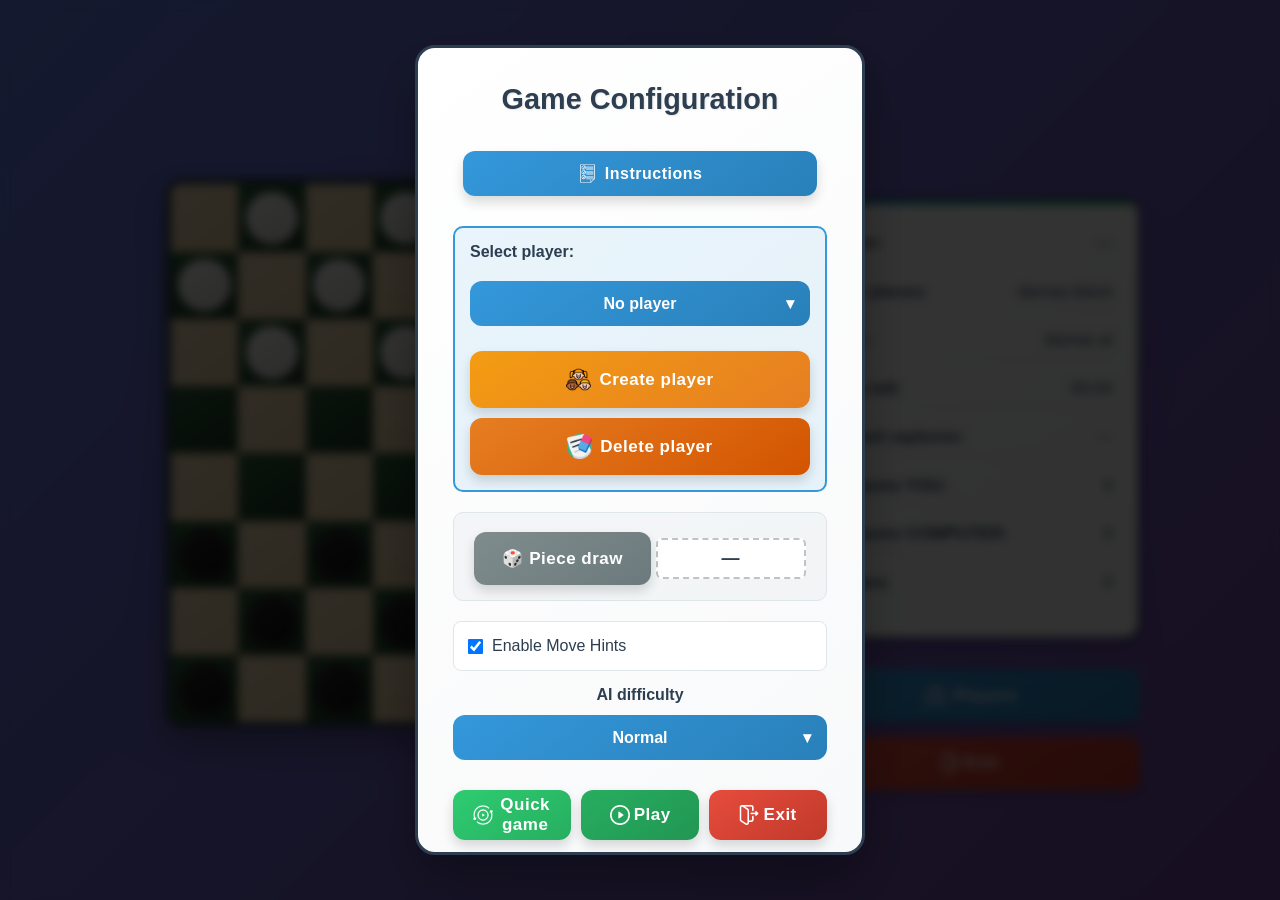
==== commit 37279085: "implementacion partida rapida en damas" ====
--- a/juegos/damas/index.html
+++ b/juegos/damas/index.html
@@ -33,6 +33,17 @@
       <div class="modal-contenido modal-configuracion">
         <h2 data-i18n="damas.config.title"></h2>
 
+        <!-- Boton instrucciones -->
+        <div class="config-bloque config-instrucciones">
+          <button
+            class="boton-damas boton-instrucciones-modal"
+            id="boton-instrucciones-modal"
+            data-i18n="damas.instructions"
+          >
+            Instrucciones
+          </button>
+        </div>
+
         <div class="config-bloque config-jugadores">
           <label for="selector-jugadores" data-i18n="damas.config.selectPlayer"
             >Seleccionar jugador:</label
@@ -68,16 +79,6 @@
             </button>
           </div>
         </div>
-        <!-- Boton instrucciones -->
-        <div class="config-bloque config-instrucciones">
-          <button
-            class="boton-damas boton-instrucciones-modal"
-            id="boton-instrucciones-modal"
-            data-i18n="damas.instructions"
-          >
-            Instrucciones
-          </button>
-        </div>
 
         <!-- Sorteo -->
         <div class="config-bloque">
@@ -117,7 +118,12 @@
         </div>
 
         <!-- Botones finales -->
-        <div class="botones-modal">
+        <!-- Botones finales -->
+        <div class="botones-modal tres-botones">
+          <button
+            id="boton-partida-rapida"
+            data-i18n="damas.config.quickGame"
+          ></button>
           <button
             id="boton-jugar-config"
             data-i18n="damas.config.play"
--- a/juegos/damas/damas.css
+++ b/juegos/damas/damas.css
@@ -54,6 +54,67 @@
   background: linear-gradient(135deg, #ffffff 0%, #f8f9fa 100%);
   border: 2px solid var(--color-primario);
   border-radius: 20px;
+}
+
+/* Estilos para el botón de partida rápida */
+#boton-partida-rapida {
+  background: linear-gradient(145deg, #2ecc71, #27ae60);
+  flex: 1;
+  min-width: 0;
+  font-size: 17px;
+  padding: 16px 20px;
+  height: 50px;
+  margin: 0;
+  color: white;
+  border: none;
+  border-radius: 12px;
+  cursor: pointer;
+  transition: all 0.3s ease;
+  font-weight: 600;
+  letter-spacing: 0.5px;
+  box-shadow: 0 6px 12px rgba(0, 0, 0, 0.15);
+  position: relative;
+  overflow: hidden;
+  display: flex;
+  align-items: center;
+  justify-content: center;
+  text-align: center;
+}
+
+#boton-partida-rapida::before {
+  content: "";
+  display: inline-block;
+  width: 1.2em;
+  height: 1.2em;
+  background-image: url("../../assets/img/iconos/play-mas.png");
+  background-size: contain;
+  background-repeat: no-repeat;
+  background-position: center;
+  flex-shrink: 0;
+  filter: brightness(0) invert(1);
+  margin-right: 6px;
+}
+
+#boton-partida-rapida:hover {
+  background: linear-gradient(145deg, #27ae60, #219653);
+  transform: translateY(-3px);
+  box-shadow: 0 10px 20px rgba(0, 0, 0, 0.2);
+}
+
+/* Layout para tres botones en el modal */
+.modal-configuracion .botones-modal.tres-botones {
+  display: flex;
+  justify-content: space-between;
+  gap: 10px;
+  margin-top: 30px;
+  width: 100%;
+}
+
+.modal-configuracion .botones-modal.tres-botones .boton-damas {
+  flex: 1;
+  min-width: 0;
+  font-size: 15px;
+  padding: 16px 12px;
 }
 
 #modal-config-damas {
@@ -158,6 +219,26 @@
   flex: 1;
   min-width: 140px;
 }
+
+#btn-crear-jugador-confirm,
+#btn-borrar-jugador-confirm {
+  height: 45px;
+  border: 2px solid #0f0f0f;
+}
+
+#btn-crear-jugador-cancel,
+#btn-borrar-jugador-cancel {
+  height: 45px;
+  border: 2px solid #0f0f0f;
+  color: #0f0f0f;
+  background: #bdc3c7;
+}
+
+#boton-cerrar-aviso {
+  border: 2px solid #0f0f0f;
+  color: #0f0f0f;
+  background: #bdc3c7;
+}
 /* Color específico para cada botón */
 #boton-jugar-config {
   background: linear-gradient(145deg, var(--color-exito), #219653);
@@ -700,7 +781,7 @@
   border-radius: 20px;
   padding: 35px;
   text-align: center;
-  max-width: 350px;
+  max-width: 450px;
   width: 90%;
   box-shadow: 0 25px 50px rgba(0, 0, 0, 0.3);
   border: 3px solid var(--color-primario);
@@ -797,6 +878,15 @@
   background: rgba(236, 240, 241, 0.5);
   border-radius: 12px;
   border-left: 4px solid var(--color-secundario);
+  overflow-y: auto;
+  height: 70vh;
+}
+
+#boton-cerrar-instrucciones {
+  height: 45px;
+  border: 2px solid #0f0f0f;
+  background: #bdc3c7;
+  color: #0f0f0f;
 }
 
 /* Modal aviso */
@@ -852,6 +942,7 @@
   height: 45px;
   display: flex;
   align-items: center;
+  justify-content: center;
   line-height: 1.2;
 }
 
@@ -895,10 +986,15 @@
   display: block;
   font-size: 16px;
   box-shadow: 0 4px 8px rgba(0, 0, 0, 0.2);
+  justify-content: center;
 }
 
 /* Cada opción individual */
 .select-items div {
+  display: flex;
+  align-items: center;
+  justify-content: center;
+  text-align: center;
   padding: 10px 16px;
   cursor: pointer;
   color: white;
@@ -915,12 +1011,20 @@
 .select-items div:first-child {
   border-top-left-radius: 0;
   border-top-right-radius: 0;
+  height: 45px;
+  display: flex;
+  align-items: center;
+  line-height: 1.2;
 }
 
 /* Última opción (con borde inferior redondeado) */
 .select-items div:last-child {
   border-bottom-left-radius: 12px;
   border-bottom-right-radius: 12px;
+  height: 45px;
+  display: flex;
+  align-items: center;
+  line-height: 1.2;
 }
 
 /* Clase para ocultar */
@@ -986,6 +1090,7 @@
   align-items: center;
   justify-content: center;
   gap: 8px;
+  height: 45px;
 }
 
 .boton-instrucciones-modal::before {
@@ -1000,6 +1105,30 @@
   filter: brightness(0) invert(1);
 }
 
+#btn-jugadores {
+  width: 100%;
+  background: linear-gradient(145deg, #3498db, #2980b9);
+  padding: 14px 20px;
+  display: flex;
+  align-items: center;
+  justify-content: center;
+  gap: 6px;
+  position: relative;
+}
+
+#btn-jugadores::before {
+  content: "";
+  display: inline-block;
+  width: 25px;
+  height: 25px;
+  background-image: url("../../assets/img/iconos/niños.png");
+  background-size: contain;
+  background-repeat: no-repeat;
+  background-position: center;
+  flex-shrink: 0;
+  filter: brightness(0) invert(1);
+}
+
 .boton-instrucciones-modal:hover {
   background: linear-gradient(145deg, #2980b9, #1f618d) !important;
   transform: translateY(-2px);
@@ -1033,10 +1162,6 @@
   text-align: left;
 }
 
-#jugador-selected[data-vacio="true"] {
-  background: linear-gradient(145deg, #95a5a6, #7f8c8d);
-}
-
 /* Botones verticales */
 .botones-jugadores-vertical {
   display: flex;
@@ -1046,19 +1171,54 @@
 }
 
 .boton-crear-jugador {
-  background: linear-gradient(145deg, #f39c12, #e67e22) !important;
+  background: linear-gradient(145deg, #f39c12, #e67e22);
+  position: relative;
+  display: inline-flex;
+  align-items: center;
+  justify-content: center;
+  gap: 8px;
 }
 
 .boton-crear-jugador:hover {
-  background: linear-gradient(145deg, #f1c40f, #f39c12) !important;
+  background: linear-gradient(145deg, #f1c40f, #f39c12);
+}
+
+.boton-crear-jugador::before {
+  content: "";
+  display: inline-block;
+  width: 25px;
+  height: 25px;
+  background-image: url("../../assets/img/iconos/jugadores.png");
+  background-size: contain;
+  background-repeat: no-repeat;
+  background-position: center;
+  flex-shrink: 0;
 }
 
 .boton-borrar-jugador {
-  background: linear-gradient(145deg, #e67e22, #d35400) !important;
+  background: linear-gradient(145deg, #e67e22, #d35400);
+  position: relative;
+  display: inline-flex;
+  align-items: center;
+  justify-content: center;
+  gap: 8px;
 }
 
 .boton-borrar-jugador:hover {
-  background: linear-gradient(145deg, #f39c12, #e67e22) !important;
+  background: linear-gradient(145deg, #f39c12, #e67e22);
+}
+
+.boton-borrar-jugador::before {
+  content: "";
+  display: inline-block;
+  width: 25px;
+  height: 25px;
+  background-image: url("../../assets/img/iconos/borrar.png");
+  background-size: contain;
+  background-repeat: no-repeat;
+  background-position: center;
+
+  flex-shrink: 0;
 }
 
 /* Modal crear jugador */
@@ -1217,6 +1377,13 @@
   color: #7f8c8d;
   font-style: italic;
   font-size: 16px;
+}
+
+#btn-cerrar-ranking {
+  height: 45px;
+  border: 2px solid #0f0f0f;
+  color: #0f0f0f;
+  background: #bdc3c7;
 }
 
 /* -------------------- MEDIA QUERIES -------------------- */
@@ -1346,7 +1513,7 @@
   .contenedor-botones-damas .boton-damas {
     width: 100%;
     height: auto;
-    min-height: 50px;
+    min-height: 45px;
     padding: 10px 8px;
     font-size: 13px;
     display: flex;
@@ -1484,6 +1651,11 @@
     width: 1.1em;
     height: 1.1em;
   }
+
+  .modal-configuracion .botones-modal.tres-botones .boton-damas {
+    font-size: 14px;
+    padding: 14px 8px;
+  }
 }
 
 /* MÓVILES (Hasta 480px) - CORREGIDO: Layout especial y más compacto */
@@ -1583,7 +1755,7 @@
 
   .contenedor-botones-damas .boton-damas {
     width: 100%;
-    min-height: 40px;
+    min-height: 45px;
     padding: 6px 4px;
     font-size: 10px;
     border-radius: 6px;
@@ -1618,6 +1790,17 @@
     font-size: 1.4rem;
   }
 
+  .modal-configuracion .botones-modal.tres-botones {
+    flex-direction: column;
+    gap: 8px;
+  }
+
+  .modal-configuracion .botones-modal.tres-botones .boton-damas {
+    width: 100%;
+    font-size: 16px;
+    padding: 14px 16px;
+  }
+
   .titulo-damas {
     margin: 0px 0 10px 0;
     letter-spacing: 0.5px;
@@ -1632,6 +1815,11 @@
   #boton-salir-config::before {
     width: 1em;
     height: 1em;
+  }
+
+  #btn-jugadores::before {
+    width: 20px;
+    height: 20px;
   }
 
   .ranking-item {
@@ -1681,6 +1869,12 @@
 
   .config-item {
     margin-bottom: 10px;
+  }
+
+  .boton-crear-jugador::before,
+  .boton-borrar-jugador::before {
+    width: 22px;
+    height: 22px;
   }
 }
 
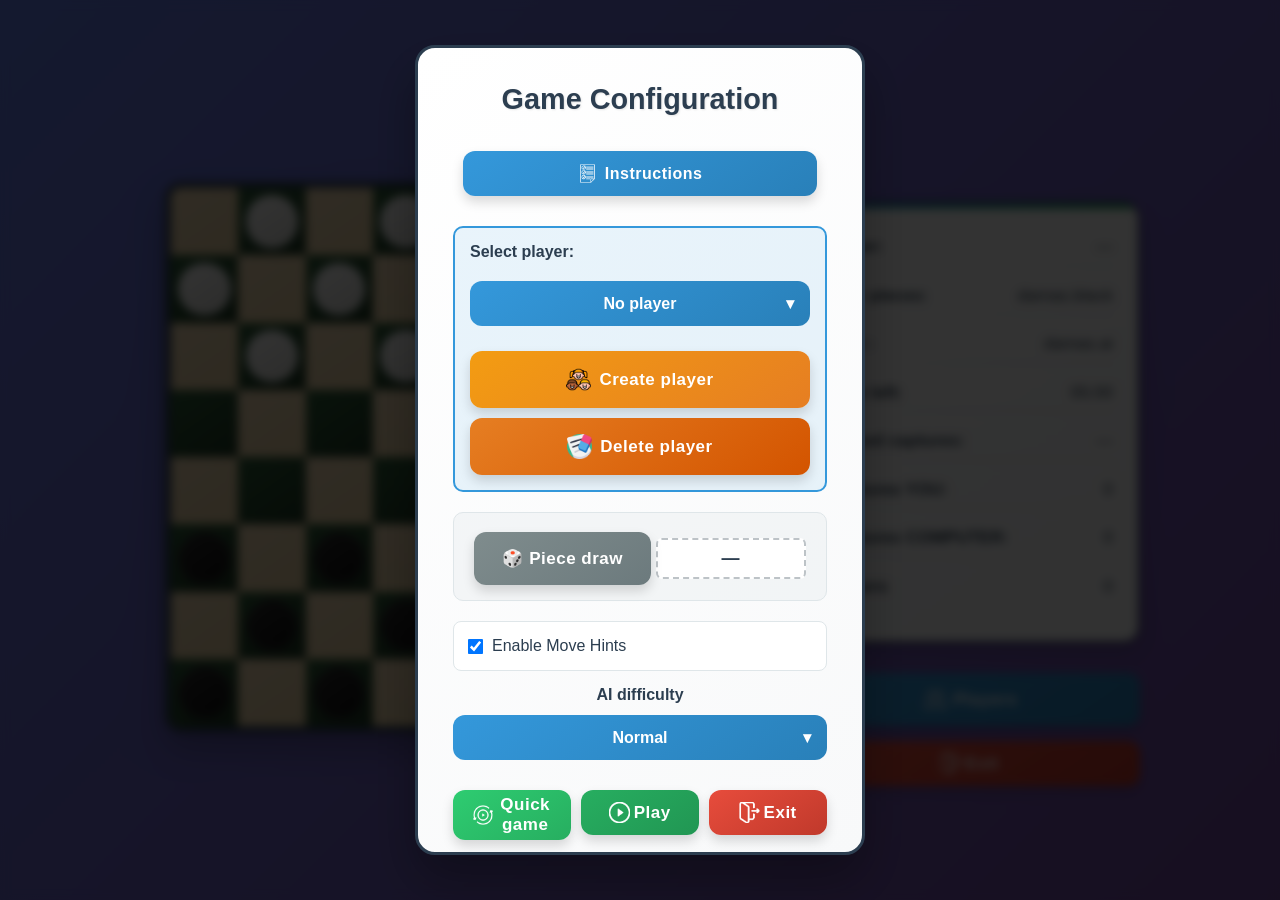
==== commit 14586ee7: "implementacion paguina de carga" ====
--- a/juegos/damas/index.html
+++ b/juegos/damas/index.html
@@ -26,10 +26,17 @@
     ></script>
   </head>
   <body class="body-damas">
+    <!-- ================================ -->
+    <!-- SPLASH SCREEN DE CARGA -->
+    <!-- ================================ -->
+    <div id="splash-screen-damas">
+      <img src="../../assets/img/iconos/damas.png" alt="Cargando Damas..." />
+    </div>
+
     <h1 class="titulo-damas" data-i18n="damas.title"></h1>
 
     <!-- Modal configuración inicial -->
-    <div id="modal-config-damas" class="modal-fin-damas" style="display: flex">
+    <div id="modal-config-damas" class="modal-fin-damas" style="display: none">
       <div class="modal-contenido modal-configuracion">
         <h2 data-i18n="damas.config.title"></h2>
 
@@ -118,7 +125,6 @@
         </div>
 
         <!-- Botones finales -->
-        <!-- Botones finales -->
         <div class="botones-modal tres-botones">
           <button
             id="boton-partida-rapida"
--- a/assets/css/app.css
+++ b/assets/css/app.css
@@ -452,6 +452,11 @@
   font-size: clamp(1rem, 3vw, 1.1rem);
 }
 
+/* Asegurar que los iconos mantienen el tamaño correcto */
+.history-icon img[src*="damas.png"] {
+  object-fit: contain;
+}
+
 .language-list {
   display: flex;
   flex-direction: column;
--- a/juegos/damas/damas.css
+++ b/juegos/damas/damas.css
@@ -12,6 +12,33 @@
   --color-exito: #27ae60;
   --color-error: #e74c3c;
   --color-aviso: #f39c12;
+}
+
+/* Ocultar contenido hasta que las traducciones estén listas */
+.body-damas:not(.translations-loaded) .titulo-damas,
+.body-damas:not(.translations-loaded) .boton-damas,
+.body-damas:not(.translations-loaded) .config-bloque,
+.body-damas:not(.translations-loaded) .info-panel-damas,
+.body-damas:not(.translations-loaded) [data-i18n] {
+  visibility: hidden !important;
+}
+
+/* Mostrar solo después de cargar */
+.body-damas.translations-loaded {
+  visibility: visible;
+}
+
+/* Opcional: añadir un loader mientras se cargan las traducciones */
+.body-damas:not(.translations-loaded)::before {
+  content: "Cargando...";
+  position: fixed;
+  top: 50%;
+  left: 50%;
+  transform: translate(-50%, -50%);
+  font-size: 1.5rem;
+  color: white;
+  text-shadow: 2px 2px 4px rgba(0, 0, 0, 0.5);
+  z-index: 9999;
 }
 
 .texto-instrucciones-damas {
@@ -1042,6 +1069,7 @@
   align-items: center;
   justify-content: center;
   gap: 4px;
+  height: 45px;
 }
 
 #boton-jugar-config::before,
@@ -1384,6 +1412,51 @@
   border: 2px solid #0f0f0f;
   color: #0f0f0f;
   background: #bdc3c7;
+}
+
+/* -------------------- SPLASH SCREEN DE CARGA -------------------- */
+#splash-screen-damas {
+  position: fixed;
+  top: 0;
+  left: 0;
+  width: 100%;
+  height: 100%;
+  background-color: #000;
+  display: flex;
+  justify-content: center;
+  align-items: center;
+  z-index: 20000;
+  transition: opacity 0.5s ease-out;
+  opacity: 1;
+  pointer-events: none;
+}
+
+#splash-screen-damas img {
+  width: 150px;
+  height: auto;
+  animation: softPulse 1.5s ease-in-out infinite;
+  opacity: 1 !important;
+}
+
+/* Animación suave para el logo (opcional) */
+@keyframes softPulse {
+  0% {
+    transform: scale(1);
+    opacity: 0.8;
+  }
+  50% {
+    transform: scale(1.05);
+    opacity: 1;
+  }
+  100% {
+    transform: scale(1);
+    opacity: 0.8;
+  }
+}
+
+#splash-screen-damas.hidden {
+  opacity: 0;
+  visibility: hidden;
 }
 
 /* -------------------- MEDIA QUERIES -------------------- */
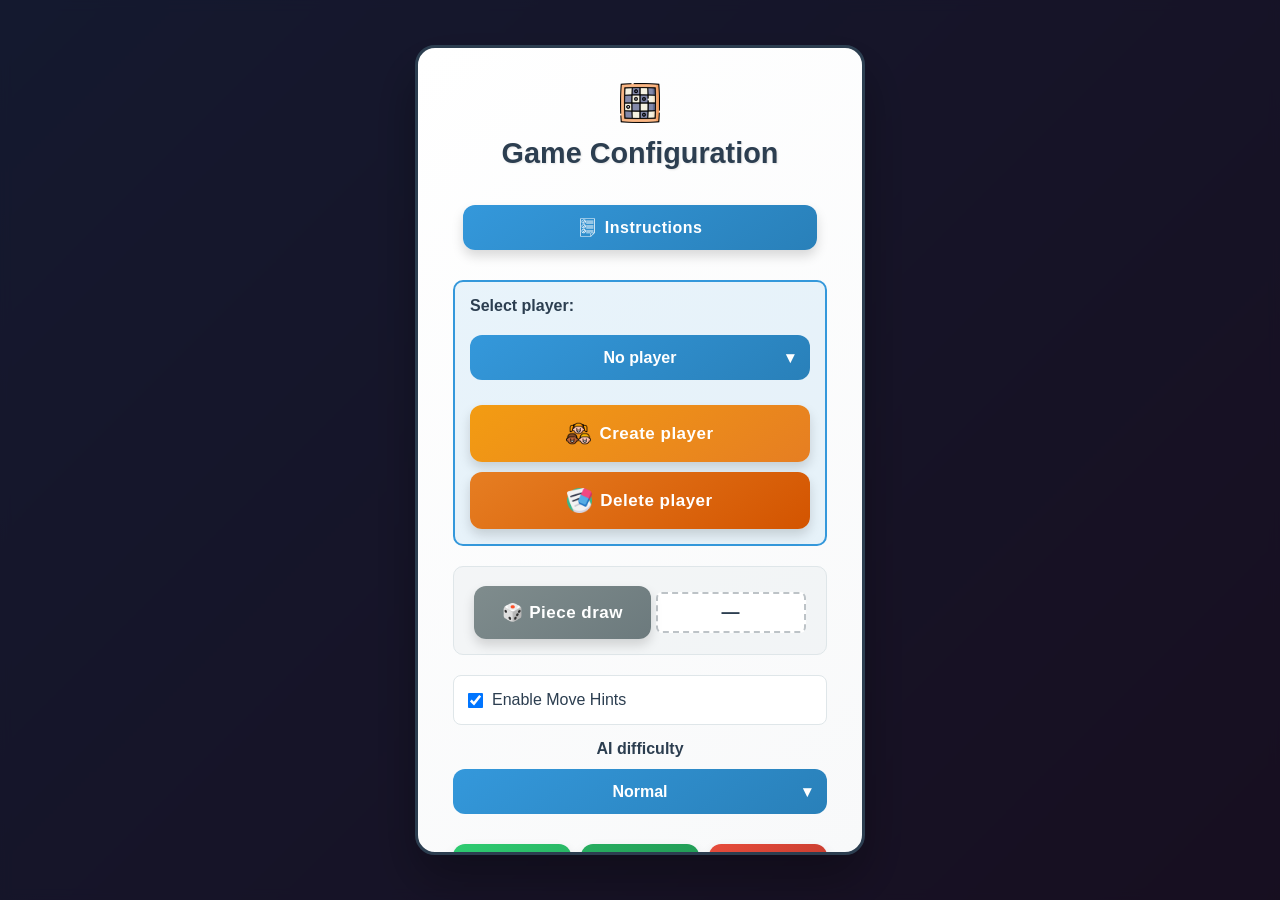
==== commit 8312fc96: "actualizacion modales de todos los juegos" ====
--- a/juegos/damas/index.html
+++ b/juegos/damas/index.html
@@ -38,6 +38,11 @@
     <!-- Modal configuración inicial -->
     <div id="modal-config-damas" class="modal-fin-damas" style="display: none">
       <div class="modal-contenido modal-configuracion">
+        <img
+          src="../../assets/img/iconos/damas.png"
+          alt="Damas"
+          class="modal-icono-damas"
+        />
         <h2 data-i18n="damas.config.title"></h2>
 
         <!-- Boton instrucciones -->
--- a/assets/css/app.css
+++ b/assets/css/app.css
@@ -52,6 +52,29 @@
   display: none; /* Chrome, Safari */
 }
 
+/* El splash siempre visible */
+#splash-screen-index {
+  position: fixed;
+  top: 0;
+  left: 0;
+  width: 100%;
+  height: 100%;
+  background-image: url("../img/imagenes/fondoIndice.jpg");
+  background-size: cover;
+  background-position: center;
+  z-index: 20000;
+  opacity: 1;
+  visibility: visible;
+  pointer-events: none;
+  transition:
+    opacity 0.5s ease-out,
+    visibility 0.5s ease-out;
+}
+#splash-screen-index.hidden {
+  opacity: 0;
+  visibility: hidden;
+}
+
 /* Variables CSS */
 :root {
   --footer-visible-height: 70px;
@@ -95,6 +118,12 @@
   -moz-user-select: none;
   -ms-user-select: none;
   user-select: none;
+  opacity: 0;
+  transition: opacity 0.3s ease;
+}
+
+#body-index.visible {
+  opacity: 1;
 }
 
 #body-index::before {
@@ -929,30 +958,6 @@
   min-width: 120px;
 }
 
-/* Estilo especial para el modal de términos 
-#modal-terms.modal-settings .modal-box {
-  border-top: 6px solid #48bb78;
-  border-bottom: 6px solid #48bb78;
-}
-
-#modal-terms.modal-settings h2 {
-  color: #2d3748;
-}
-
-#modal-terms.modal-settings h3 {
-  color: #4a5568;
-  font-size: 18px;
-  margin: 15px 0 5px 0;
-}
-
-#modal-terms.modal-settings p {
-  color: #2d3748;
-}
-
-#modal-terms.modal-settings .close-btn {
-  background: linear-gradient(135deg, #48bb78, #38a169);
-}*/
-
 /* =========================
    Mejoras para toques (mobile/tablet)
 ========================= */
--- a/juegos/damas/damas.css
+++ b/juegos/damas/damas.css
@@ -81,6 +81,29 @@
   background: linear-gradient(135deg, #ffffff 0%, #f8f9fa 100%);
   border: 2px solid var(--color-primario);
   border-radius: 20px;
+}
+
+/* Icono personalizado para el modal */
+.modal-icono-damas {
+  width: 40px;
+  height: 40px;
+  margin-bottom: 10px;
+  animation: softPulse 2s ease-in-out infinite;
+}
+
+@keyframes softPulse {
+  0% {
+    transform: scale(1);
+    opacity: 0.8;
+  }
+  50% {
+    transform: scale(1.05);
+    opacity: 1;
+  }
+  100% {
+    transform: scale(1);
+    opacity: 0.8;
+  }
 }
 
 /* Estilos para el botón de partida rápida */
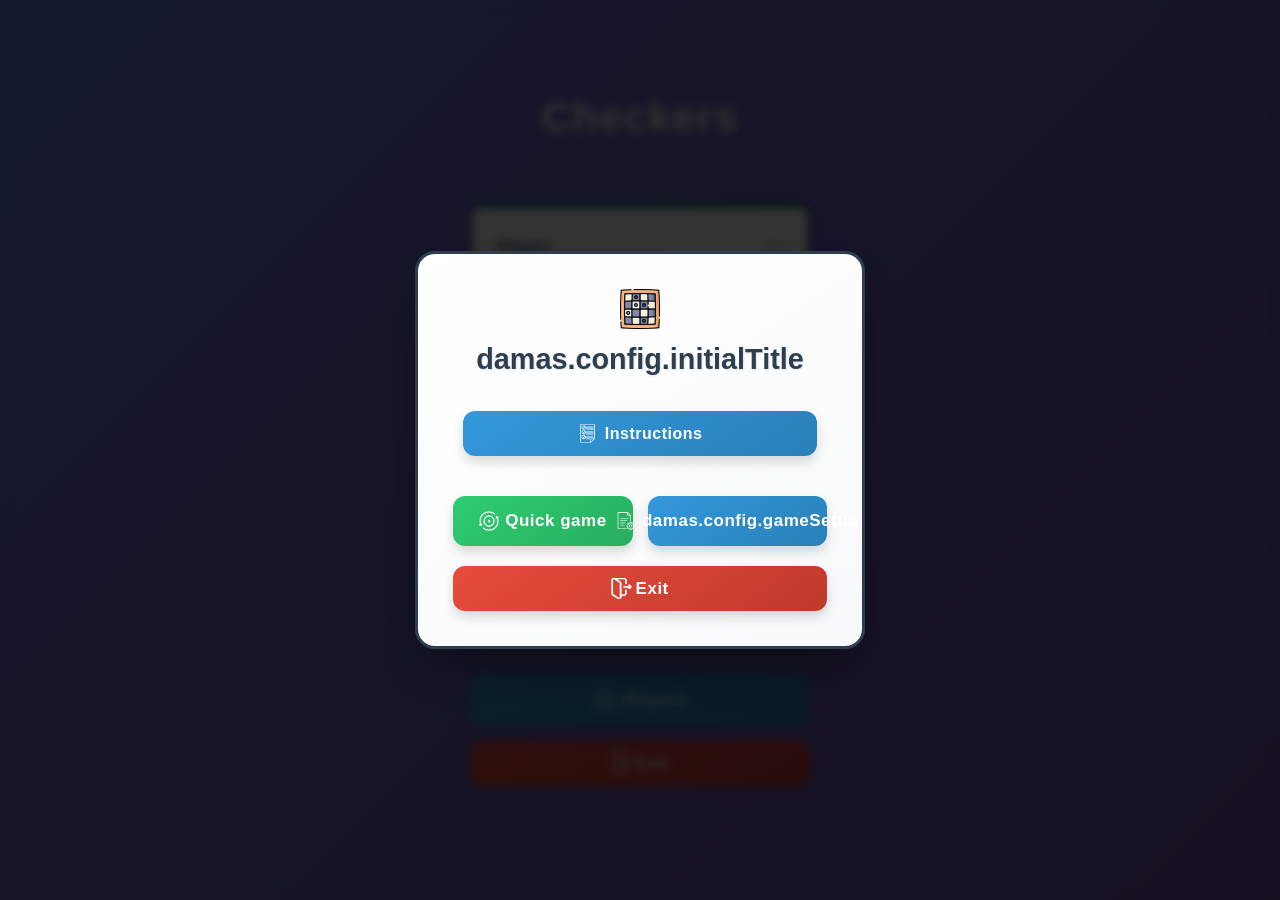
==== commit 11924ca8: "cambios en modal confi de damas" ====
--- a/juegos/damas/index.html
+++ b/juegos/damas/index.html
@@ -35,26 +35,61 @@
 
     <h1 class="titulo-damas" data-i18n="damas.title"></h1>
 
-    <!-- Modal configuración inicial -->
+    <!-- Modal configuración inicial (simplificado) -->
     <div id="modal-config-damas" class="modal-fin-damas" style="display: none">
+      <div class="modal-contenido modal-configuracion modal-config-inicial">
+        <img
+          src="../../assets/img/iconos/damas.png"
+          alt="Damas"
+          class="modal-icono-damas"
+        />
+        <h2 data-i18n="damas.config.initialTitle">Opciones Iniciales</h2>
+
+        <!-- Boton instrucciones -->
+        <div class="config-bloque config-instrucciones">
+          <button
+            class="boton-damas boton-instrucciones-modal"
+            id="boton-instrucciones-modal"
+            data-i18n="damas.instructions"
+          >
+            Instrucciones
+          </button>
+        </div>
+
+        <!-- Botones finales -->
+        <div class="botones-modal dos-botones">
+          <button
+            id="boton-partida-rapida"
+            data-i18n="damas.config.quickGame"
+          ></button>
+          <button
+            id="boton-configuracion-partida"
+            data-i18n="damas.config.gameSetup"
+          ></button>
+        </div>
+
+        <div class="botones-modal un-boton">
+          <button
+            id="boton-salir-config"
+            data-i18n="damas.config.exit"
+          ></button>
+        </div>
+      </div>
+    </div>
+
+    <!-- Nuevo modal configuración de partida -->
+    <div
+      id="modal-config-partida"
+      class="modal-fin-damas"
+      style="display: none"
+    >
       <div class="modal-contenido modal-configuracion">
         <img
           src="../../assets/img/iconos/damas.png"
           alt="Damas"
           class="modal-icono-damas"
         />
-        <h2 data-i18n="damas.config.title"></h2>
-
-        <!-- Boton instrucciones -->
-        <div class="config-bloque config-instrucciones">
-          <button
-            class="boton-damas boton-instrucciones-modal"
-            id="boton-instrucciones-modal"
-            data-i18n="damas.instructions"
-          >
-            Instrucciones
-          </button>
-        </div>
+        <h2 data-i18n="damas.config.title">Configuración de partida</h2>
 
         <div class="config-bloque config-jugadores">
           <label for="selector-jugadores" data-i18n="damas.config.selectPlayer"
@@ -104,13 +139,7 @@
           <div id="resultado-sorteo" class="resultado-sorteo">—</div>
         </div>
 
-        <!-- Checkbox sugerencias -->
-        <div class="config-bloque checkbox-bloque">
-          <label>
-            <input type="checkbox" id="check-sugerencias" checked />
-            <span data-i18n="damas.config.enableHints"></span>
-          </label>
-        </div>
+        <!-- Nivel IA -->
         <div class="config-item">
           <label for="nivel-ia" data-i18n="damas.config.aiLevel"></label>
 
@@ -129,19 +158,23 @@
           </div>
         </div>
 
+        <!-- Checkbox sugerencias -->
+        <div class="config-bloque checkbox-bloque">
+          <label>
+            <input type="checkbox" id="check-sugerencias" checked />
+            <span data-i18n="damas.config.enableHints"></span>
+          </label>
+        </div>
+
         <!-- Botones finales -->
-        <div class="botones-modal tres-botones">
-          <button
-            id="boton-partida-rapida"
-            data-i18n="damas.config.quickGame"
-          ></button>
-          <button
-            id="boton-jugar-config"
-            data-i18n="damas.config.play"
-          ></button>
-          <button
-            id="boton-salir-config"
-            data-i18n="damas.config.exit"
+        <div class="botones-modal dos-botones">
+          <button
+            id="boton-inicio-partida"
+            data-i18n="damas.config.startGame"
+          ></button>
+          <button
+            id="boton-volver-config"
+            data-i18n="damas.config.back"
           ></button>
         </div>
       </div>
--- a/juegos/damas/damas.css
+++ b/juegos/damas/damas.css
@@ -104,6 +104,174 @@
     transform: scale(1);
     opacity: 0.8;
   }
+}
+
+/* Nuevos estilos para los modales reorganizados */
+
+/* Modal configuración inicial */
+.modal-config-inicial {
+  max-width: 380px;
+}
+
+.modal-config-inicial .config-instrucciones {
+  margin-bottom: 30px;
+}
+
+/* Layout para dos botones */
+.modal-configuracion .botones-modal.dos-botones {
+  display: flex;
+  justify-content: space-between;
+  gap: 15px;
+  margin: 20px 0;
+  width: 100%;
+}
+
+.modal-configuracion .botones-modal.dos-botones .boton-damas {
+  flex: 1;
+  min-width: 0;
+  font-size: 17px;
+  padding: 16px 12px;
+  height: 50px;
+  margin: 0;
+}
+
+/* Layout para un botón */
+.modal-configuracion .botones-modal.un-boton {
+  display: flex;
+  justify-content: center;
+  margin-top: 10px;
+  width: 100%;
+}
+
+.modal-configuracion .botones-modal.un-boton .boton-damas {
+  width: 100%;
+  font-size: 17px;
+  padding: 16px 20px;
+  height: 50px;
+}
+
+/* Botón configuración de partida */
+#boton-configuracion-partida {
+  background: linear-gradient(145deg, #3498db, #2980b9);
+  flex: 1;
+  min-width: 0;
+  font-size: 17px;
+  padding: 16px 20px;
+  height: 50px;
+  margin: 0;
+  color: white;
+  border: none;
+  border-radius: 12px;
+  cursor: pointer;
+  transition: all 0.3s ease;
+  font-weight: 600;
+  letter-spacing: 0.5px;
+  box-shadow: 0 6px 12px rgba(0, 0, 0, 0.15);
+  display: flex;
+  align-items: center;
+  justify-content: center;
+  text-align: center;
+}
+
+#boton-configuracion-partida::before {
+  content: "";
+  display: inline-block;
+  width: 1.2em;
+  height: 1.2em;
+  background-image: url("../../assets/img/iconos/configuracion.png");
+  background-size: contain;
+  background-repeat: no-repeat;
+  background-position: center;
+  flex-shrink: 0;
+  filter: brightness(0) invert(1);
+  margin-right: 6px;
+}
+
+#boton-configuracion-partida:hover {
+  background: linear-gradient(145deg, #2980b9, #1f618d);
+  transform: translateY(-3px);
+  box-shadow: 0 10px 20px rgba(0, 0, 0, 0.2);
+}
+
+/* Botón inicio partida */
+#boton-inicio-partida {
+  font-size: 17px;
+  padding: 16px 28px;
+  color: white;
+  border: none;
+  border-radius: 12px;
+  cursor: pointer;
+  transition: all 0.3s ease;
+  font-weight: 600;
+  letter-spacing: 0.5px;
+  box-shadow: 0 6px 12px rgba(0, 0, 0, 0.15);
+  overflow: hidden;
+  display: flex;
+  align-items: center;
+  justify-content: center;
+  text-align: center;
+
+  background: linear-gradient(145deg, var(--color-exito), #219653);
+}
+
+#boton-inicio-partida:hover {
+  background: linear-gradient(145deg, #2ecc71, #27ae60);
+  transform: translateY(-3px);
+  box-shadow: 0 10px 20px rgba(0, 0, 0, 0.2);
+}
+
+#boton-inicio-partida::before {
+  content: "";
+  display: inline-block;
+  width: 1.2em;
+  height: 1.2em;
+  background-image: url("../../assets/img/iconos/play.png");
+  background-size: contain;
+  background-repeat: no-repeat;
+  background-position: center;
+  flex-shrink: 0;
+  filter: brightness(0) invert(1);
+  margin-right: 6px;
+}
+
+/* Botón volver */
+#boton-volver-config {
+  font-size: 17px;
+  padding: 16px 28px;
+  color: white;
+  border: none;
+  border-radius: 12px;
+  cursor: pointer;
+  transition: all 0.3s ease;
+  font-weight: 600;
+  letter-spacing: 0.5px;
+  box-shadow: 0 6px 12px rgba(0, 0, 0, 0.15);
+  overflow: hidden;
+  background: linear-gradient(145deg, var(--color-boton), #6c7a7d);
+  display: flex;
+  align-items: center;
+  justify-content: center;
+  text-align: center;
+}
+
+#boton-volver-config:hover {
+  background: linear-gradient(145deg, #95a5a6, #7f8c8d);
+  transform: translateY(-3px);
+  box-shadow: 0 10px 20px rgba(0, 0, 0, 0.2);
+}
+
+#boton-volver-config::before {
+  content: "";
+  display: inline-block;
+  width: 1.2em;
+  height: 1.2em;
+  background-image: url("../../assets/img/iconos/derecha.png");
+  background-size: contain;
+  background-repeat: no-repeat;
+  background-position: center;
+  flex-shrink: 0;
+  filter: brightness(0) invert(1);
+  margin-right: 6px;
 }
 
 /* Estilos para el botón de partida rápida */
@@ -1972,6 +2140,17 @@
     width: 22px;
     height: 22px;
   }
+
+  .modal-configuracion .botones-modal.dos-botones {
+    flex-direction: column;
+    gap: 10px;
+  }
+
+  .modal-configuracion .botones-modal.dos-botones .boton-damas {
+    width: 100%;
+    font-size: 16px;
+    padding: 14px 16px;
+  }
 }
 
 /* TABLETS EN MODO HORIZONTAL */
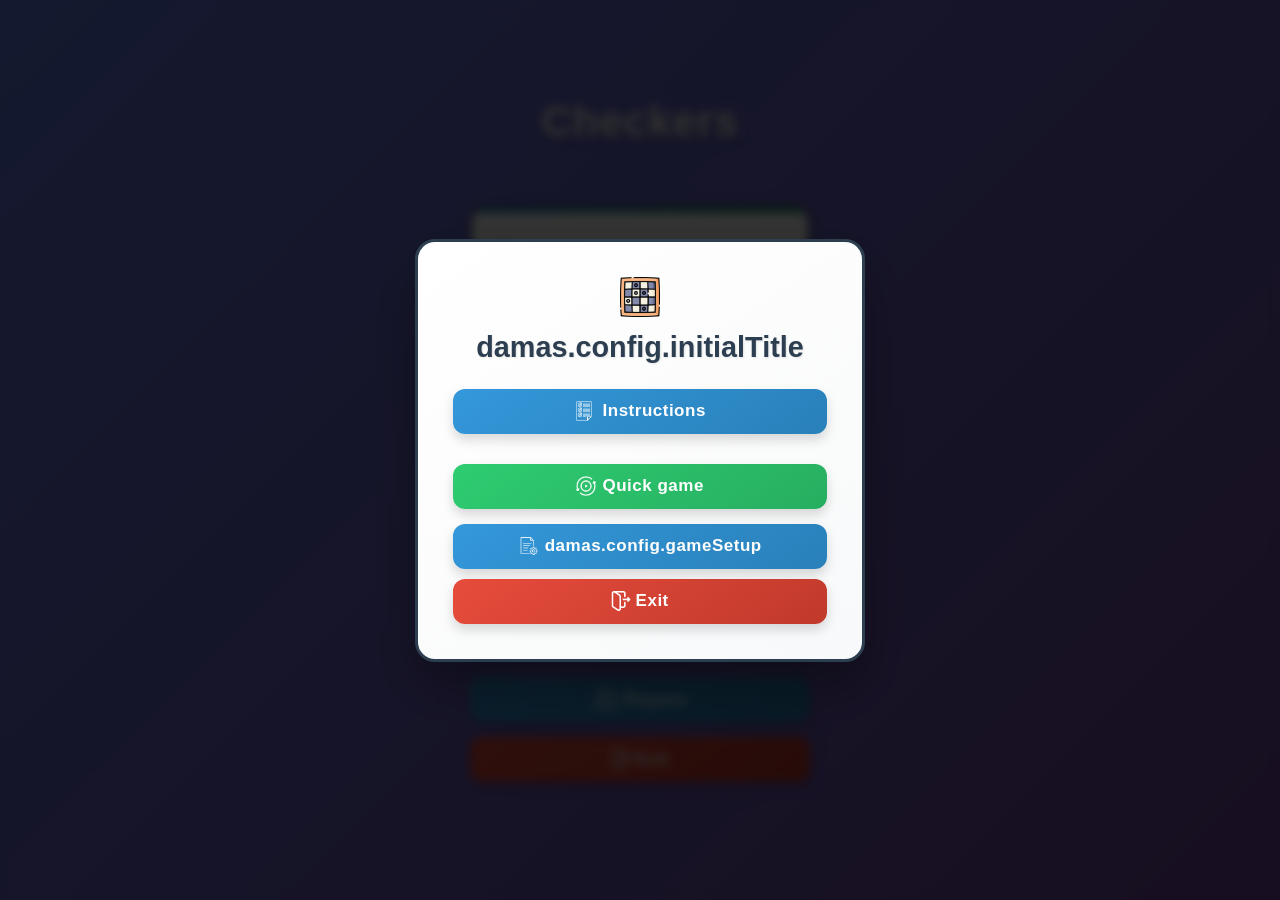
==== commit 564bbedc: "css general de damas" ====
--- a/juegos/damas/index.html
+++ b/juegos/damas/index.html
@@ -35,7 +35,7 @@
 
     <h1 class="titulo-damas" data-i18n="damas.title"></h1>
 
-    <!-- Modal configuración inicial (simplificado) -->
+    <!-- Modal configuración inicial -->
     <div id="modal-config-damas" class="modal-fin-damas" style="display: none">
       <div class="modal-contenido modal-configuracion modal-config-inicial">
         <img
--- a/juegos/damas/damas.css
+++ b/juegos/damas/damas.css
@@ -120,18 +120,18 @@
 /* Layout para dos botones */
 .modal-configuracion .botones-modal.dos-botones {
   display: flex;
-  justify-content: space-between;
+  flex-direction: column;
+
   gap: 15px;
-  margin: 20px 0;
+
   width: 100%;
 }
 
 .modal-configuracion .botones-modal.dos-botones .boton-damas {
-  flex: 1;
   min-width: 0;
   font-size: 17px;
-  padding: 16px 12px;
-  height: 50px;
+  padding: 16px 20px;
+  height: 45px;
   margin: 0;
 }
 
@@ -147,17 +147,17 @@
   width: 100%;
   font-size: 17px;
   padding: 16px 20px;
-  height: 50px;
+  height: 45px;
 }
 
 /* Botón configuración de partida */
 #boton-configuracion-partida {
   background: linear-gradient(145deg, #3498db, #2980b9);
-  flex: 1;
+  width: 100%;
   min-width: 0;
   font-size: 17px;
   padding: 16px 20px;
-  height: 50px;
+  height: 45px;
   margin: 0;
   color: white;
   border: none;
@@ -210,7 +210,7 @@
   align-items: center;
   justify-content: center;
   text-align: center;
-
+  height: 45px;
   background: linear-gradient(145deg, var(--color-exito), #219653);
 }
 
@@ -237,7 +237,7 @@
 /* Botón volver */
 #boton-volver-config {
   font-size: 17px;
-  padding: 16px 28px;
+  padding: 16px 20px;
   color: white;
   border: none;
   border-radius: 12px;
@@ -252,6 +252,7 @@
   align-items: center;
   justify-content: center;
   text-align: center;
+  height: 45px;
 }
 
 #boton-volver-config:hover {
@@ -277,11 +278,11 @@
 /* Estilos para el botón de partida rápida */
 #boton-partida-rapida {
   background: linear-gradient(145deg, #2ecc71, #27ae60);
-  flex: 1;
+  width: 100%;
   min-width: 0;
   font-size: 17px;
   padding: 16px 20px;
-  height: 50px;
+  height: 45px;
   margin: 0;
   color: white;
   border: none;
@@ -329,14 +330,13 @@
 }
 
 .modal-configuracion .botones-modal.tres-botones .boton-damas {
-  flex: 1;
   min-width: 0;
-  font-size: 15px;
-  padding: 16px 12px;
+  font-size: 17px;
+  padding: 16px 20px;
 }
 
 #modal-config-damas {
-  display: flex;
+  display: none;
   align-items: flex-start;
   padding: 20px 0;
   overflow-y: auto;
@@ -351,6 +351,8 @@
 }
 
 .config-bloque {
+  display: flex;
+  flex-direction: column;
   margin: 20px 0;
   text-align: center;
   padding: 15px;
@@ -404,7 +406,7 @@
   min-width: 0;
   font-size: 17px;
   padding: 16px 20px;
-  height: 50px;
+  height: 45px;
   margin: 0;
   background: linear-gradient(145deg, var(--color-boton), #6c7a7d);
   color: white;
@@ -432,16 +434,18 @@
 }
 
 .botones-modal .boton-damas {
-  font-size: 18px;
-
-  flex: 1;
-  min-width: 140px;
+  font-size: 17px;
+  min-width: 0;
 }
 
 #btn-crear-jugador-confirm,
 #btn-borrar-jugador-confirm {
   height: 45px;
   border: 2px solid #0f0f0f;
+}
+
+#btn-borrar-jugador {
+  height: 45px;
 }
 
 #btn-crear-jugador-cancel,
@@ -489,8 +493,8 @@
 
 #btn-confirm-yes,
 #btn-confirm-no {
-  height: 50px;
-  min-height: 50px;
+  height: 45px;
+  min-height: 45px;
   display: flex;
   align-items: center;
   justify-content: center;
@@ -831,7 +835,8 @@
 /* -------------------- BOTONES -------------------- */
 .boton-damas {
   font-size: 17px;
-  padding: 16px 28px;
+  padding: 16px 20px;
+  height: 45px;
   background: linear-gradient(145deg, var(--color-boton), #6c7a7d);
   color: white;
   border: none;
@@ -843,6 +848,9 @@
   box-shadow: 0 6px 12px rgba(0, 0, 0, 0.15);
   position: relative;
   overflow: hidden;
+  display: flex;
+  align-items: center;
+  justify-content: center;
 }
 
 .boton-damas::after {
@@ -1150,12 +1158,12 @@
 .select-selected {
   background: linear-gradient(145deg, #3498db, #2980b9);
   color: #fff;
-  padding: 12px 16px;
+  padding: 16px 20px;
   border-radius: 12px; /* Solo border-radius superior cuando está abierto */
   cursor: pointer;
   user-select: none;
   font-weight: 600;
-  font-size: 16px;
+  font-size: 17px;
   transition: border-radius 0.2s ease;
   height: 45px;
   display: flex;
@@ -1213,10 +1221,10 @@
   align-items: center;
   justify-content: center;
   text-align: center;
-  padding: 10px 16px;
+  padding: 16px 20px;
   cursor: pointer;
   color: white;
-  font-size: 16px;
+  font-size: 17px;
   transition: background 0.2s ease;
 }
 
@@ -1294,7 +1302,7 @@
 
 /* Estilos para el botón de instrucciones en el modal de configuración */
 .config-instrucciones {
-  padding: 10px;
+  padding: 0;
   background: transparent;
   border: none;
   margin: 5px 0;
@@ -1302,9 +1310,9 @@
 
 .boton-instrucciones-modal {
   width: 100%;
-  background: linear-gradient(145deg, #3498db, #2980b9) !important;
-  font-size: 16px;
-  padding: 14px 20px;
+  background: linear-gradient(145deg, #3498db, #2980b9);
+  font-size: 17px;
+  padding: 16px 20px;
   display: flex;
   align-items: center;
   justify-content: center;
@@ -1349,7 +1357,7 @@
 }
 
 .boton-instrucciones-modal:hover {
-  background: linear-gradient(145deg, #2980b9, #1f618d) !important;
+  background: linear-gradient(145deg, #2980b9, #1f618d);
   transform: translateY(-2px);
 }
 
@@ -1396,6 +1404,7 @@
   align-items: center;
   justify-content: center;
   gap: 8px;
+  height: 45px;
 }
 
 .boton-crear-jugador:hover {
@@ -1405,8 +1414,8 @@
 .boton-crear-jugador::before {
   content: "";
   display: inline-block;
-  width: 25px;
-  height: 25px;
+  width: 1.2em;
+  height: 1.2em;
   background-image: url("../../assets/img/iconos/jugadores.png");
   background-size: contain;
   background-repeat: no-repeat;
@@ -1430,8 +1439,8 @@
 .boton-borrar-jugador::before {
   content: "";
   display: inline-block;
-  width: 25px;
-  height: 25px;
+  width: 1.2em;
+  height: 1.2em;
   background-image: url("../../assets/img/iconos/borrar.png");
   background-size: contain;
   background-repeat: no-repeat;
@@ -1617,8 +1626,11 @@
   justify-content: center;
   align-items: center;
   z-index: 20000;
-  transition: opacity 0.5s ease-out;
+  transition:
+    opacity 0.5s ease-out,
+    visibility 0.5s ease-out;
   opacity: 1;
+  visibility: visible;
   pointer-events: none;
 }
 
@@ -1648,6 +1660,38 @@
 #splash-screen-damas.hidden {
   opacity: 0;
   visibility: hidden;
+}
+
+/* ================================
+   TRANSICIÓN SIMPLE ENTRE MODALES 
+   ================================ */
+
+.modal-fin-damas {
+  transition: opacity 0.3s ease;
+}
+
+.modal-transition-fade-out {
+  opacity: 0;
+}
+
+.modal-transition-fade-in {
+  opacity: 1;
+}
+
+#modal-config-damas,
+#modal-config-partida {
+  transition: opacity 0.2s ease;
+}
+
+.modal-fin-damas.modal-preview {
+  opacity: 0;
+  display: flex !important;
+  pointer-events: none;
+}
+
+.modal-fin-damas.modal-active {
+  opacity: 1;
+  pointer-events: auto;
 }
 
 /* -------------------- MEDIA QUERIES -------------------- */
@@ -1911,7 +1955,11 @@
   }
 
   #boton-jugar-config::before,
-  #boton-salir-config::before {
+  #boton-salir-config::before,
+  #boton-partida-rapida::before,
+  #boton-configuracion-partida::before,
+  .boton-crear-jugador::before,
+  .boton-borrar-jugador::before {
     width: 1.1em;
     height: 1.1em;
   }
@@ -2076,7 +2124,11 @@
   }
 
   #boton-jugar-config::before,
-  #boton-salir-config::before {
+  #boton-salir-config::before,
+  #boton-partida-rapida::before,
+  #boton-configuracion-partida::before,
+  .boton-crear-jugador::before,
+  .boton-borrar-jugador::before {
     width: 1em;
     height: 1em;
   }
@@ -2113,11 +2165,6 @@
     max-height: 90vh;
     margin: 10px auto;
     padding: 15px;
-  }
-
-  .modal-configuracion .config-bloque {
-    margin: 12px 0;
-    padding: 12px;
   }
 
   .modal-configuracion h2 {
@@ -2257,9 +2304,4 @@
     padding: 10px 12px;
     font-size: 14px;
   }
-
-  .boton-instrucciones-modal {
-    padding: 12px 15px;
-    font-size: 14px;
-  }
-}
+}
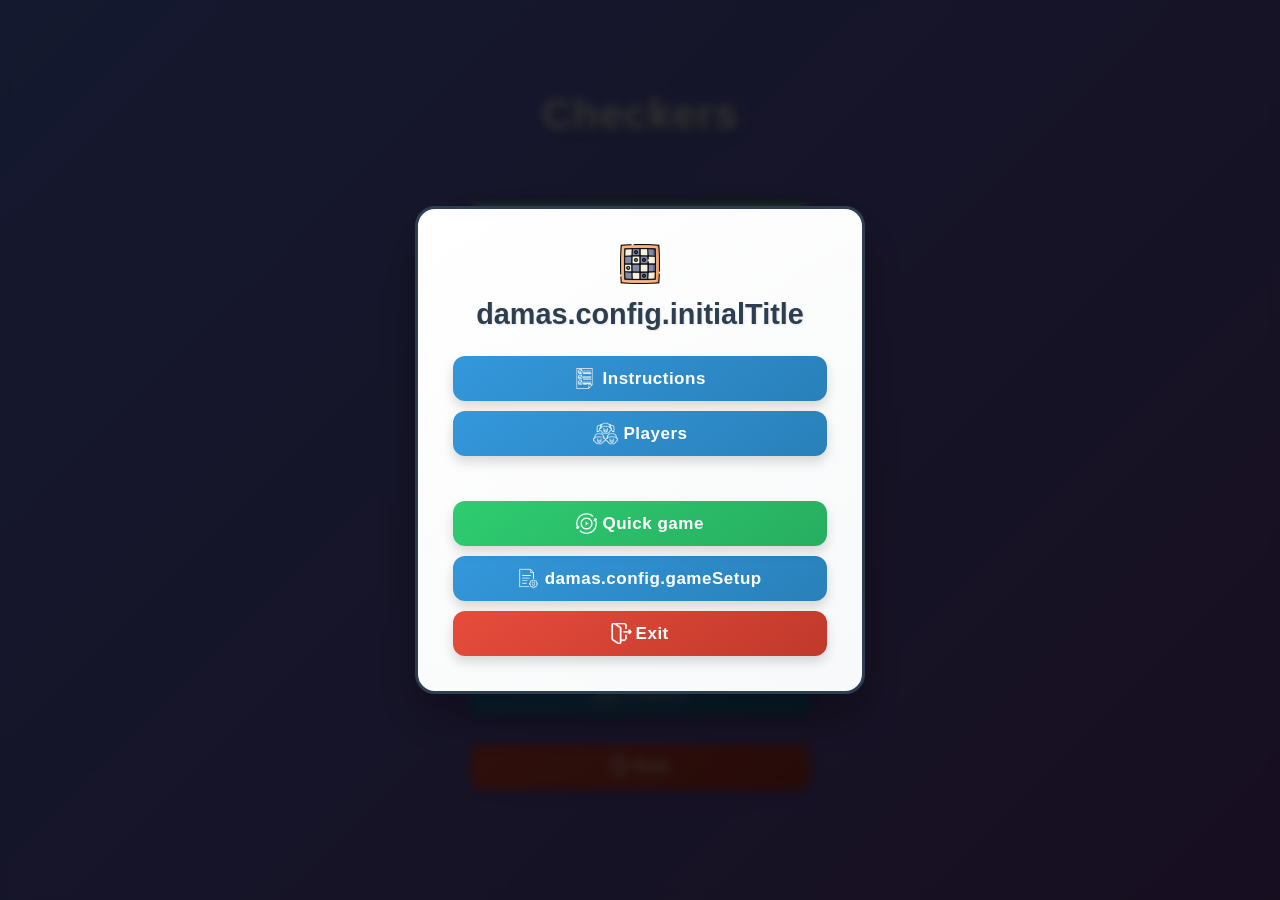
==== commit 3b4ef172: "css de tablet de damas" ====
--- a/juegos/damas/index.html
+++ b/juegos/damas/index.html
@@ -54,6 +54,14 @@
           >
             Instrucciones
           </button>
+
+          <button
+            class="boton-damas"
+            id="btn-jugadores-modal"
+            data-i18n="damas.jugadores"
+          >
+            jugadores
+          </button>
         </div>
 
         <!-- Botones finales -->
--- a/assets/css/app.css
+++ b/assets/css/app.css
@@ -194,11 +194,22 @@
   text-shadow: 2px 2px 4px rgba(0, 0, 0, 0.1);
 }
 
+/* Contenedor principal para centrar la lista */
+.main-content {
+  flex: 1;
+  display: flex;
+  align-items: center;
+  justify-content: center;
+  width: 100%;
+  min-height: 0;
+}
+
 /* Lista de juegos */
 #lista-enlaces {
   width: min(70%, 600px);
   margin: clamp(30px, 6vh, 50px) auto 0;
   padding: 20px;
+  margin: 0 auto;
   position: relative;
 }
 
@@ -538,7 +549,7 @@
   left: 0;
   width: 100%;
   height: 70px; /* Solo el copyright visible inicialmente */
-  z-index: 1000;
+  z-index: 10000;
   background: linear-gradient(135deg, var(--color-secondary), #1c2833);
   color: var(--color-light);
   overflow: hidden;
@@ -996,6 +1007,12 @@
   }
 }
 
+@media (max-width: 820px) {
+  #titulo-container {
+    margin-top: 50px;
+  }
+}
+
 @media (max-width: 768px) {
   #body-index {
     padding: 15px;
@@ -1004,7 +1021,7 @@
 
   #titulo-container {
     padding: 25px 20px;
-    margin-top: 50px;
+    margin-top: 60px;
     margin-left: 15px;
     margin-right: 15px;
   }
--- a/juegos/damas/damas.css
+++ b/juegos/damas/damas.css
@@ -121,9 +121,7 @@
 .modal-configuracion .botones-modal.dos-botones {
   display: flex;
   flex-direction: column;
-
-  gap: 15px;
-
+  gap: 10px;
   width: 100%;
 }
 
@@ -323,7 +321,7 @@
 /* Layout para tres botones en el modal */
 .modal-configuracion .botones-modal.tres-botones {
   display: flex;
-  justify-content: space-between;
+  justify-content: center;
   gap: 10px;
   margin-top: 30px;
   width: 100%;
@@ -427,7 +425,7 @@
 
 .modal-configuracion .botones-modal {
   display: flex;
-  justify-content: space-between;
+  justify-content: center;
   gap: 15px;
   margin-top: 30px;
   width: 100%;
@@ -460,6 +458,7 @@
   border: 2px solid #0f0f0f;
   color: #0f0f0f;
   background: #bdc3c7;
+  max-width: 300px;
 }
 /* Color específico para cada botón */
 #boton-jugar-config {
@@ -486,7 +485,7 @@
 .botones-modal {
   display: flex;
   gap: 15px;
-  justify-content: space-between;
+  justify-content: center;
   flex-wrap: wrap;
   margin-top: 20px;
 }
@@ -495,6 +494,7 @@
 #btn-confirm-no {
   height: 45px;
   min-height: 45px;
+  min-width: 150px;
   display: flex;
   align-items: center;
   justify-content: center;
@@ -1118,6 +1118,10 @@
 /* Modal aviso */
 #modal-aviso-damas .modal-contenido {
   border-color: var(--color-aviso);
+  display: flex;
+  flex-direction: column;
+  justify-content: center;
+  align-items: center;
 }
 
 #modal-aviso-damas {
@@ -1306,6 +1310,7 @@
   background: transparent;
   border: none;
   margin: 5px 0;
+  gap: 10px;
 }
 
 .boton-instrucciones-modal {
@@ -1341,9 +1346,35 @@
   justify-content: center;
   gap: 6px;
   position: relative;
+  margin-bottom: 15px;
 }
 
 #btn-jugadores::before {
+  content: "";
+  display: inline-block;
+  width: 25px;
+  height: 25px;
+  background-image: url("../../assets/img/iconos/niños.png");
+  background-size: contain;
+  background-repeat: no-repeat;
+  background-position: center;
+  flex-shrink: 0;
+  filter: brightness(0) invert(1);
+}
+
+#btn-jugadores-modal {
+  width: 100%;
+  background: linear-gradient(145deg, #3498db, #2980b9);
+  padding: 14px 20px;
+  display: flex;
+  align-items: center;
+  justify-content: center;
+  gap: 6px;
+  position: relative;
+  margin-bottom: 15px;
+}
+
+#btn-jugadores-modal::before {
   content: "";
   display: inline-block;
   width: 25px;
@@ -1820,7 +1851,6 @@
 
   .contenedor-botones-damas .boton-damas {
     width: 100%;
-    height: auto;
     min-height: 45px;
     padding: 10px 8px;
     font-size: 13px;
@@ -2094,7 +2124,7 @@
   .botones-modal .boton-damas {
     min-width: 100px;
     padding: 10px 12px;
-    font-size: 18px;
+    font-size: 17px;
   }
 
   .modal-configuracion h2 {
@@ -2111,6 +2141,11 @@
     width: 100%;
     font-size: 16px;
     padding: 14px 16px;
+  }
+
+  #btn-confirm-yes,
+  #btn-confirm-no {
+    min-width: 100px;
   }
 
   .titulo-damas {
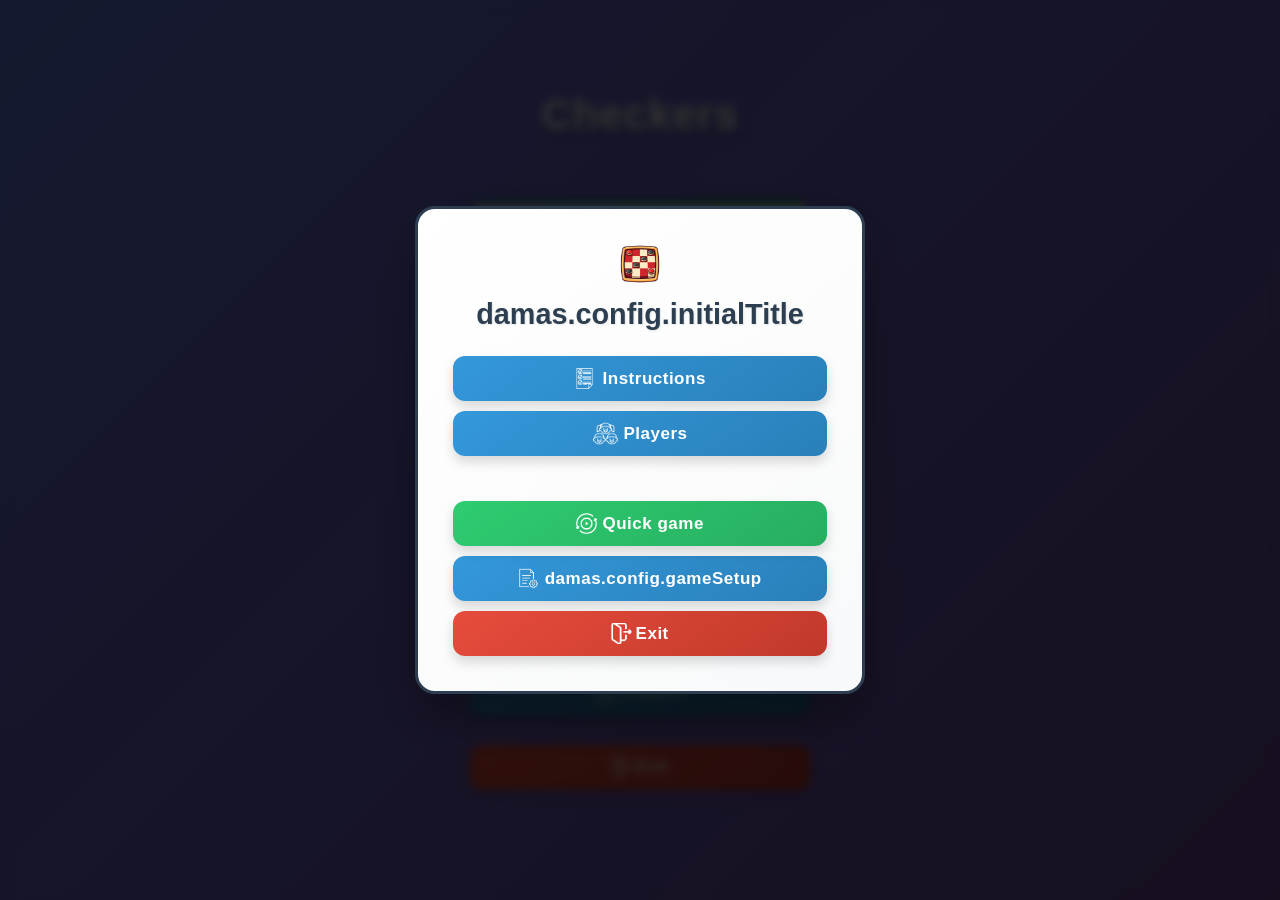
==== commit db24a383: "adaptacion html para bloquear conexion a internet" ====
--- a/juegos/damas/index.html
+++ b/juegos/damas/index.html
@@ -9,6 +9,7 @@
     <meta
       http-equiv="Content-Security-Policy"
       content="
+        font-src 'self';
         default-src 'self';
         script-src 'self';
         style-src 'self' 'unsafe-inline';
--- a/assets/css/app.css
+++ b/assets/css/app.css
@@ -59,7 +59,7 @@
   left: 0;
   width: 100%;
   height: 100%;
-  background-image: url("../img/imagenes/fondoIndice.jpg");
+  background-image: url("../img/imagenes/indice.png");
   background-size: cover;
   background-position: center;
   z-index: 20000;
@@ -102,7 +102,7 @@
 /* Estilo general del menu */
 #body-index {
   min-height: 100vh;
-  background-image: url("../img/imagenes/fondoIndice.jpg");
+  background-image: url("../img/imagenes/indice.png");
   background-size: cover;
   background-position: center;
   background-repeat: no-repeat;
@@ -382,7 +382,7 @@
   background: var(--color-light);
   border-radius: var(--radius-md);
   padding: 12px;
-  min-width: 160px;
+  min-width: 170px;
   box-shadow: var(--shadow-lg);
   border: 2px solid var(--color-primary);
   animation: fadeInDown var(--transition-fast);
@@ -1111,7 +1111,7 @@
   }
 
   #settings-menu {
-    min-width: 140px;
+    min-width: 170px;
   }
 
   /* Footer mobile pequeño */
